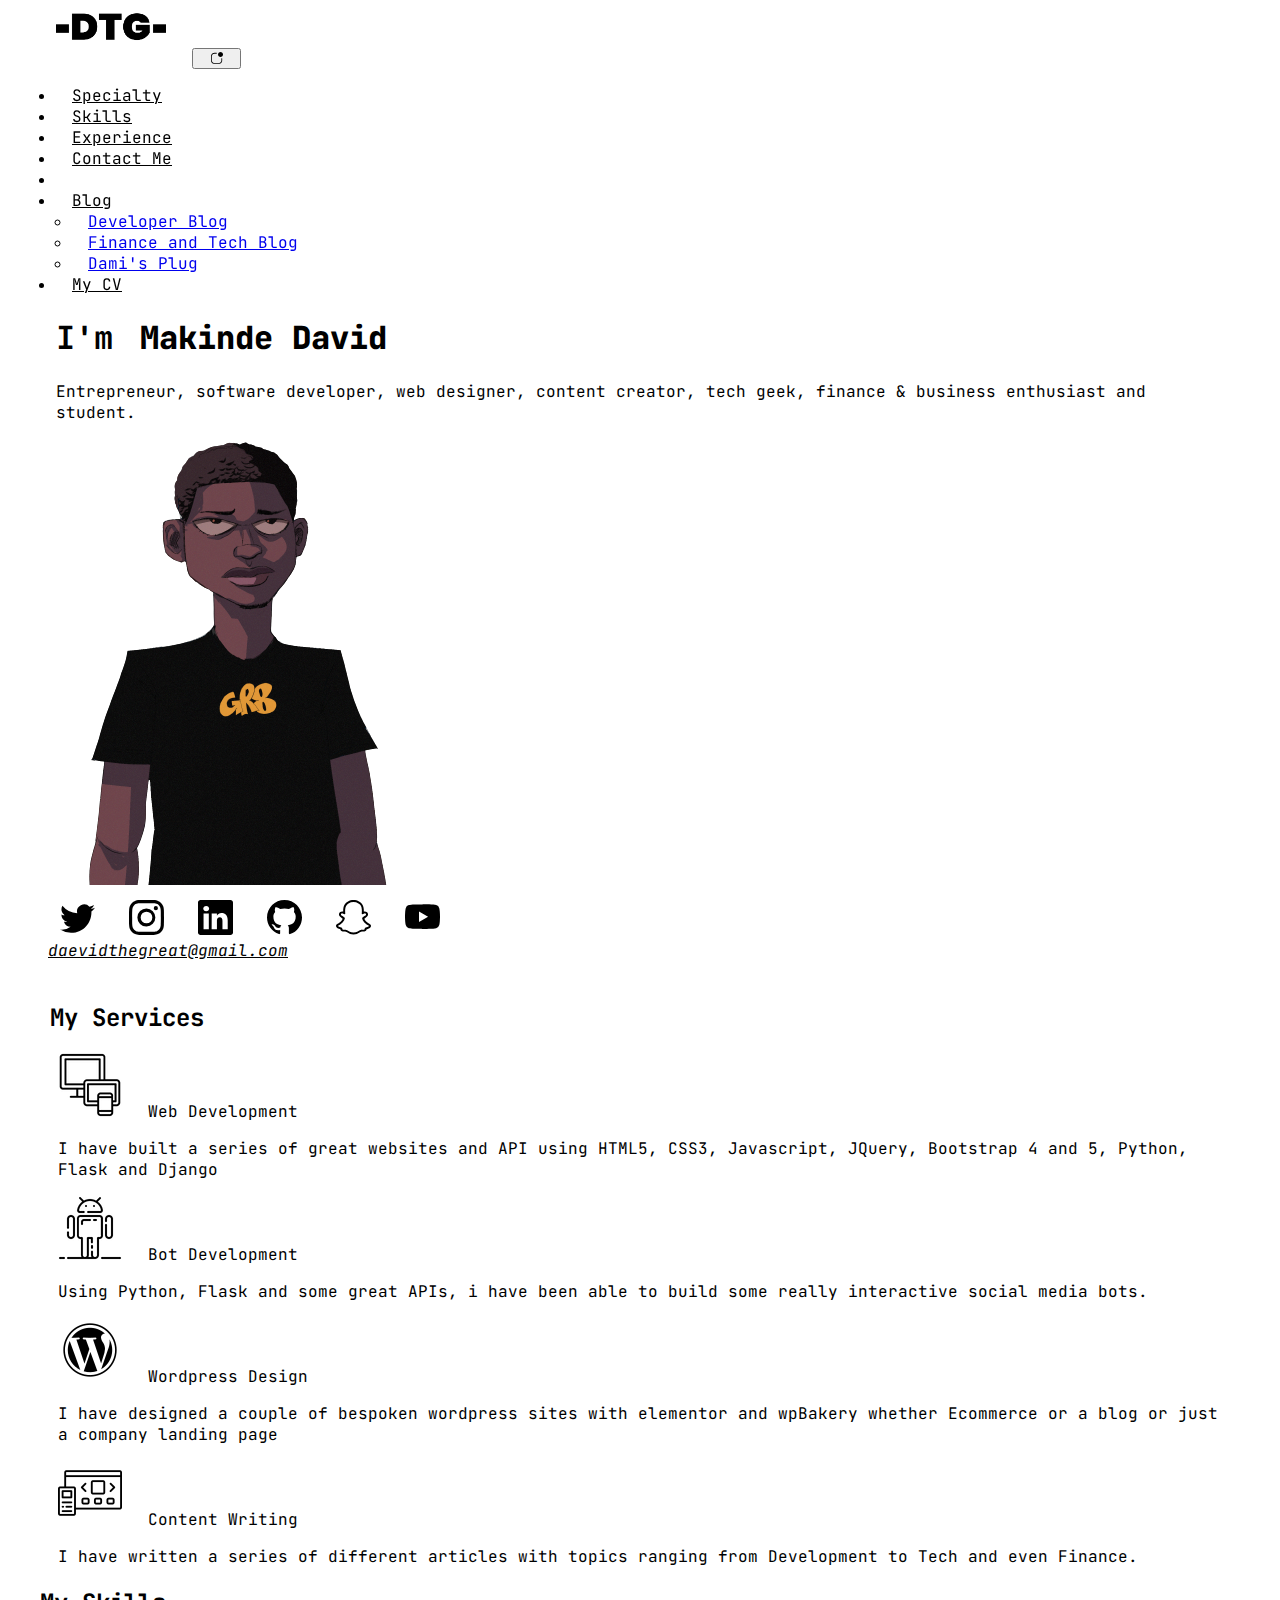
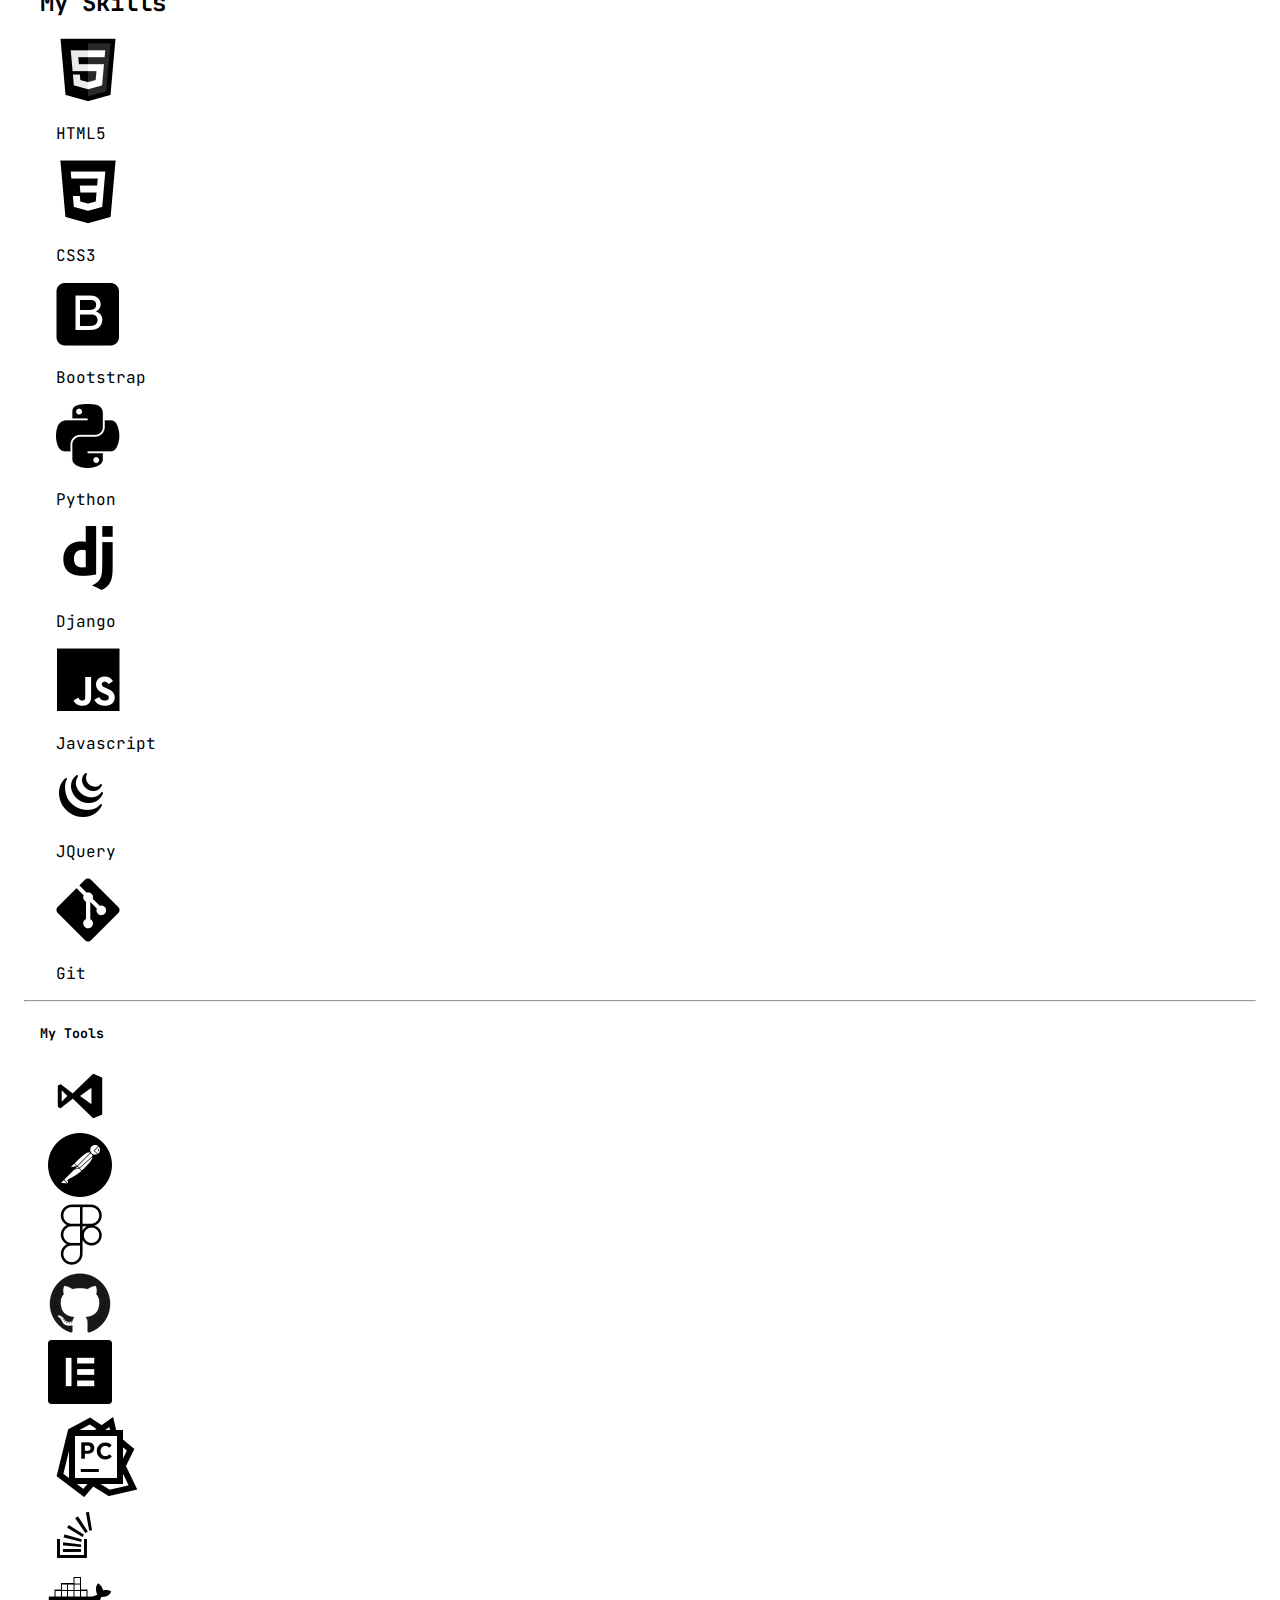
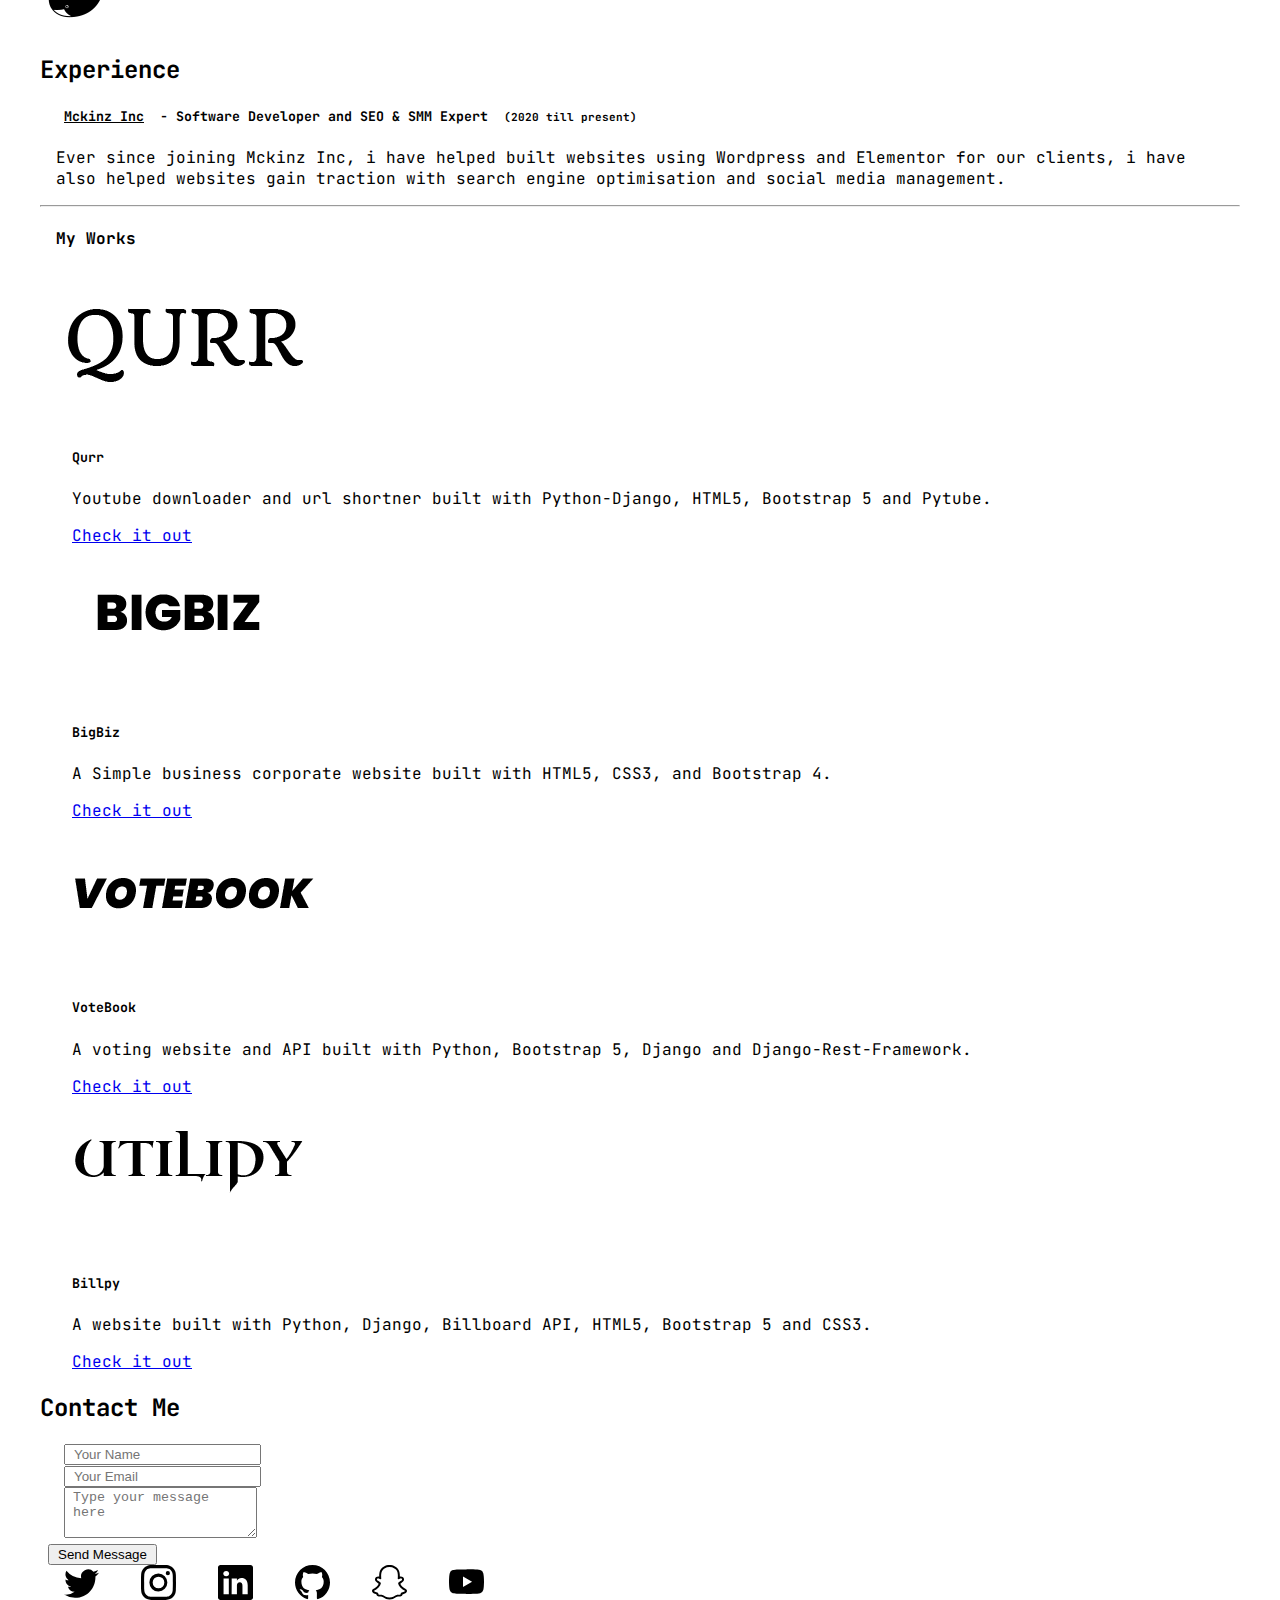
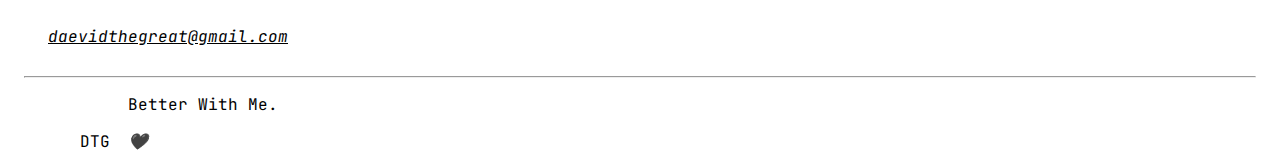
==== index.html @ e982a85d "," ====
<!DOCTYPE html>
<html>
<head>
    <title>Daevid The Great</title>
    <meta charset="UTF-8">
    <meta name="viewport" content="width=device-width, initial-scale=1.0">
    <link rel="preconnect" href="https://fonts.googleapis.com">
    <link href="https://cdn.jsdelivr.net/npm/bootstrap@5.0.2/dist/css/bootstrap.min.css" rel="stylesheet" integrity="sha384-EVSTQN3/azprG1Anm3QDgpJLIm9Nao0Yz1ztcQTwFspd3yD65VohhpuuCOmLASjC" crossorigin="anonymous">
    <link rel="stylesheet" href="https://cdn.jsdelivr.net/npm/bootstrap-icons@1.8.1/font/bootstrap-icons.css">
    <link rel="stylesheet" type="text/css" href="index.css">
    <link rel="preconnect" href="https://fonts.gstatic.com" crossorigin>
    <link
        href="https://fonts.googleapis.com/css2?family=JetBrains+Mono:ital,wght@0,100;0,200;0,300;0,400;0,500;0,600;0,700;0,800;1,100;1,200;1,300;1,400;1,500;1,600;1,700;1,800&display=swap"
        rel="stylesheet">
    <link rel="shortcut icon" href="images/8dzIUgYB_400x400.jpg">
</head>

<body>
    <nav class="navbar navbar-expand-md sticky-top" >
        <div class="container-fluid px-5 d-flex flex-wrap: nowrap;">
            <a class="navbar-brand" href="#"><img width="110" height="55" src="images/DTG.png"></a>
            <button  class="navbar-toggler" type="button" data-bs-toggle="collapse" data-bs-target="#navbarNav"
                aria-controls="navbarNav" aria-expanded="false" aria-label="Toggle navigation">
                <span class="navbar-toggler-icon bi bi-app-indicator"></span>
            </button>
            <div class="collapse navbar-collapse justify-content-end" id="navbarNav">
                <ul class="navbar-nav text-center ">
                    <li class="nav-item">
                        <a class="nav-link" style="color: black;" href="#specialty">Specialty</a>
                    </li>
                    <li class="nav-item">
                        <a class="nav-link" style="color: black;" href="#skills">Skills</a>
                    </li>
                    <li class="nav-item">
                        <a class="nav-link" style="color: black;" href="#experience">Experience</a>
                    </li>
                    <li class="nav-item">
                        <a class="nav-link" style="color: black;" href="#contact">Contact Me</a>
                    </li>
                    <!-- <li class="nav-item">
                        <a class="nav-link" style="color: black;" target="_blank" href="#">Freebies</a>
                    </li>
                    <li class="nav-item">
                        <a class="nav-link" style="color: black;" target="_blank" href="#">Shop</a>
                    </li> -->
                    <li class="nav-item">
                        <li class="nav-item dropdown">
                            <a class="nav-link dropdown-toggle" href="#" id="navbarDarkDropdownMenuLink" style="color: black;" role="button" data-bs-toggle="dropdown" aria-expanded="false">Blog
                            </a>
                            <ul class="dropdown-menu dropdown-menu-dark" aria-labelledby="navbarDarkDropdownMenuLink">
                              <li><a class="dropdown-item" href="https://daevidthegreat.hashnode.dev/" target="_blank">Developer Blog</a></li>
                              <li><a class="dropdown-item" href="https://medium.com/@daevidthegreat">Finance and Tech Blog</a></li>
                              <li><a class="dropdown-item" href="https://damisplug.com/">Dami's Plug</a></li>
                            </ul>
                    </li>
                    <li class="nav-item">
                        <a class="nav-link" style="color: black;" target="_blank" href="images/my-cv.pdf">My CV</a>
                    </li>
                </ul>
            </div>
        </div>
    </nav>
    <div class="about">
        <div class="row align-items-center my-5 col-md-12">
            <div class="col-md-8 about-text">
                <h1>I'm <b>Makinde David</b></h1>
                <p>Entrepreneur, software developer, web designer, content creator, tech geek, finance & business enthusiast and student. </p>
            </div>
            <div class="col-md-3 about-img"><img src="images/img.png"></img></div>
        </div>
        <div class="foot" style="text-decoration: none;">
            <div class="social" style="display: inline;">
                    <a class="socials" href="https://twitter.com/Daevid_Thegreat" target="_blank"><svg style="color: black;" xmlns="http://www.w3.org/2000/svg" width="35" height="35" fill="currentColor" class="bi bi-twitter" viewBox="0 0 16 16">
                        <path d="M5.026 15c6.038 0 9.341-5.003 9.341-9.334 0-.14 0-.282-.006-.422A6.685 6.685 0 0 0 16 3.542a6.658 6.658 0 0 1-1.889.518 3.301 3.301 0 0 0 1.447-1.817 6.533 6.533 0 0 1-2.087.793A3.286 3.286 0 0 0 7.875 6.03a9.325 9.325 0 0 1-6.767-3.429 3.289 3.289 0 0 0 1.018 4.382A3.323 3.323 0 0 1 .64 6.575v.045a3.288 3.288 0 0 0 2.632 3.218 3.203 3.203 0 0 1-.865.115 3.23 3.23 0 0 1-.614-.057 3.283 3.283 0 0 0 3.067 2.277A6.588 6.588 0 0 1 .78 13.58a6.32 6.32 0 0 1-.78-.045A9.344 9.344 0 0 0 5.026 15z"/>
                      </svg></a>
                    <a class="socials" href="https://www.instagram.com/daevid_thegreat/" target="_blank"><svg style="color: black;"
                                xmlns="http://www.w3.org/2000/svg" width="35" height="35" fill="currentColor"
                                class="bi bi-instagram" viewBox="0 0 16 16">
                                <path
                                    d="M8 0C5.829 0 5.556.01 4.703.048 3.85.088 3.269.222 2.76.42a3.917 3.917 0 0 0-1.417.923A3.927 3.927 0 0 0 .42 2.76C.222 3.268.087 3.85.048 4.7.01 5.555 0 5.827 0 8.001c0 2.172.01 2.444.048 3.297.04.852.174 1.433.372 1.942.205.526.478.972.923 1.417.444.445.89.719 1.416.923.51.198 1.09.333 1.942.372C5.555 15.99 5.827 16 8 16s2.444-.01 3.298-.048c.851-.04 1.434-.174 1.943-.372a3.916 3.916 0 0 0 1.416-.923c.445-.445.718-.891.923-1.417.197-.509.332-1.09.372-1.942C15.99 10.445 16 10.173 16 8s-.01-2.445-.048-3.299c-.04-.851-.175-1.433-.372-1.941a3.926 3.926 0 0 0-.923-1.417A3.911 3.911 0 0 0 13.24.42c-.51-.198-1.092-.333-1.943-.372C10.443.01 10.172 0 7.998 0h.003zm-.717 1.442h.718c2.136 0 2.389.007 3.232.046.78.035 1.204.166 1.486.275.373.145.64.319.92.599.28.28.453.546.598.92.11.281.24.705.275 1.485.039.843.047 1.096.047 3.231s-.008 2.389-.047 3.232c-.035.78-.166 1.203-.275 1.485a2.47 2.47 0 0 1-.599.919c-.28.28-.546.453-.92.598-.28.11-.704.24-1.485.276-.843.038-1.096.047-3.232.047s-2.39-.009-3.233-.047c-.78-.036-1.203-.166-1.485-.276a2.478 2.478 0 0 1-.92-.598 2.48 2.48 0 0 1-.6-.92c-.109-.281-.24-.705-.275-1.485-.038-.843-.046-1.096-.046-3.233 0-2.136.008-2.388.046-3.231.036-.78.166-1.204.276-1.486.145-.373.319-.64.599-.92.28-.28.546-.453.92-.598.282-.11.705-.24 1.485-.276.738-.034 1.024-.044 2.515-.045v.002zm4.988 1.328a.96.96 0 1 0 0 1.92.96.96 0 0 0 0-1.92zm-4.27 1.122a4.109 4.109 0 1 0 0 8.217 4.109 4.109 0 0 0 0-8.217zm0 1.441a2.667 2.667 0 1 1 0 5.334 2.667 2.667 0 0 1 0-5.334z" />
                            </svg></a>
                    <a class="socials" href="https://www.linkedin.com/in/daevidthegreat" target="_blank"><svg style="color: black;"
                                xmlns="http://www.w3.org/2000/svg" width="35" height="35" fill="currentColor"
                                class="bi bi-linkedin" viewBox="0 0 16 16">
                                <path
                                    d="M0 1.146C0 .513.526 0 1.175 0h13.65C15.474 0 16 .513 16 1.146v13.708c0 .633-.526 1.146-1.175 1.146H1.175C.526 16 0 15.487 0 14.854V1.146zm4.943 12.248V6.169H2.542v7.225h2.401zm-1.2-8.212c.837 0 1.358-.554 1.358-1.248-.015-.709-.52-1.248-1.342-1.248-.822 0-1.359.54-1.359 1.248 0 .694.521 1.248 1.327 1.248h.016zm4.908 8.212V9.359c0-.216.016-.432.08-.586.173-.431.568-.878 1.232-.878.869 0 1.216.662 1.216 1.634v3.865h2.401V9.25c0-2.22-1.184-3.252-2.764-3.252-1.274 0-1.845.7-2.165 1.193v.025h-.016a5.54 5.54 0 0 1 .016-.025V6.169h-2.4c.03.678 0 7.225 0 7.225h2.4z" />
                            </svg></a>
                    <a class="socials" href="https://github.com/daevid-thegreat" target="_blank"><svg style="color: black;"
                                xmlns="http://www.w3.org/2000/svg" width="35" height="35" fill="currentColor"
                                class="bi bi-github" viewBox="0 0 16 16">
                                <path
                                    d="M8 0C3.58 0 0 3.58 0 8c0 3.54 2.29 6.53 5.47 7.59.4.07.55-.17.55-.38 0-.19-.01-.82-.01-1.49-2.01.37-2.53-.49-2.69-.94-.09-.23-.48-.94-.82-1.13-.28-.15-.68-.52-.01-.53.63-.01 1.08.58 1.23.82.72 1.21 1.87.87 2.33.66.07-.52.28-.87.51-1.07-1.78-.2-3.64-.89-3.64-3.95 0-.87.31-1.59.82-2.15-.08-.2-.36-1.02.08-2.12 0 0 .67-.21 2.2.82.64-.18 1.32-.27 2-.27.68 0 1.36.09 2 .27 1.53-1.04 2.2-.82 2.2-.82.44 1.1.16 1.92.08 2.12.51.56.82 1.27.82 2.15 0 3.07-1.87 3.75-3.65 3.95.29.25.54.73.54 1.48 0 1.07-.01 1.93-.01 2.2 0 .21.15.46.55.38A8.012 8.012 0 0 0 16 8c0-4.42-3.58-8-8-8z" />
                            </svg></a>
                    <a class="socials" href="https://www.snapchat.com/add/daevid_thegreat" target="_blank"><svg style="color: black;" xmlns="http://www.w3.org/2000/svg" width="35" height="35" fill="currentColor" class="bi bi-snapchat" viewBox="0 0 16 16">
                        <path d="M15.943 11.526c-.111-.303-.323-.465-.564-.599a1.416 1.416 0 0 0-.123-.064l-.219-.111c-.752-.399-1.339-.902-1.746-1.498a3.387 3.387 0 0 1-.3-.531c-.034-.1-.032-.156-.008-.207a.338.338 0 0 1 .097-.1c.129-.086.262-.173.352-.231.162-.104.289-.187.371-.245.309-.216.525-.446.66-.702a1.397 1.397 0 0 0 .069-1.16c-.205-.538-.713-.872-1.329-.872a1.829 1.829 0 0 0-.487.065c.006-.368-.002-.757-.035-1.139-.116-1.344-.587-2.048-1.077-2.61a4.294 4.294 0 0 0-1.095-.881C9.764.216 8.92 0 7.999 0c-.92 0-1.76.216-2.505.641-.412.232-.782.53-1.097.883-.49.562-.96 1.267-1.077 2.61-.033.382-.04.772-.036 1.138a1.83 1.83 0 0 0-.487-.065c-.615 0-1.124.335-1.328.873a1.398 1.398 0 0 0 .067 1.161c.136.256.352.486.66.701.082.058.21.14.371.246l.339.221a.38.38 0 0 1 .109.11c.026.053.027.11-.012.217a3.363 3.363 0 0 1-.295.52c-.398.583-.968 1.077-1.696 1.472-.385.204-.786.34-.955.8-.128.348-.044.743.28 1.075.119.125.257.23.409.31a4.43 4.43 0 0 0 1 .4.66.66 0 0 1 .202.09c.118.104.102.26.259.488.079.118.18.22.296.3.33.229.701.243 1.095.258.355.014.758.03 1.217.18.19.064.389.186.618.328.55.338 1.305.802 2.566.802 1.262 0 2.02-.466 2.576-.806.227-.14.424-.26.609-.321.46-.152.863-.168 1.218-.181.393-.015.764-.03 1.095-.258a1.14 1.14 0 0 0 .336-.368c.114-.192.11-.327.217-.42a.625.625 0 0 1 .19-.087 4.446 4.446 0 0 0 1.014-.404c.16-.087.306-.2.429-.336l.004-.005c.304-.325.38-.709.256-1.047Zm-1.121.602c-.684.378-1.139.337-1.493.565-.3.193-.122.61-.34.76-.269.186-1.061-.012-2.085.326-.845.279-1.384 1.082-2.903 1.082-1.519 0-2.045-.801-2.904-1.084-1.022-.338-1.816-.14-2.084-.325-.218-.15-.041-.568-.341-.761-.354-.228-.809-.187-1.492-.563-.436-.24-.189-.39-.044-.46 2.478-1.199 2.873-3.05 2.89-3.188.022-.166.045-.297-.138-.466-.177-.164-.962-.65-1.18-.802-.36-.252-.52-.503-.402-.812.082-.214.281-.295.49-.295a.93.93 0 0 1 .197.022c.396.086.78.285 1.002.338.027.007.054.01.082.011.118 0 .16-.06.152-.195-.026-.433-.087-1.277-.019-2.066.094-1.084.444-1.622.859-2.097.2-.229 1.137-1.22 2.93-1.22 1.792 0 2.732.987 2.931 1.215.416.475.766 1.013.859 2.098.068.788.009 1.632-.019 2.065-.01.142.034.195.152.195a.35.35 0 0 0 .082-.01c.222-.054.607-.253 1.002-.338a.912.912 0 0 1 .197-.023c.21 0 .409.082.49.295.117.309-.04.56-.401.812-.218.152-1.003.638-1.18.802-.184.169-.16.3-.139.466.018.14.413 1.991 2.89 3.189.147.073.394.222-.041.464Z"/>
                      </svg></a>
                     <a class="socials" href="https://www.youtube.com/channel/UCXuQz_9AINoTHLbds-u3xSA" target="_blank"><svg style="color: black;"
                                xmlns="http://www.w3.org/2000/svg" width="35" height="35" fill="currentColor"
                                class="bi bi-youtube" viewBox="0 0 16 16">
                                <path
                                    d="M8.051 1.999h.089c.822.003 4.987.033 6.11.335a2.01 2.01 0 0 1 1.415 1.42c.101.38.172.883.22 1.402l.01.104.022.26.008.104c.065.914.073 1.77.074 1.957v.075c-.001.194-.01 1.108-.082 2.06l-.008.105-.009.104c-.05.572-.124 1.14-.235 1.558a2.007 2.007 0 0 1-1.415 1.42c-1.16.312-5.569.334-6.18.335h-.142c-.309 0-1.587-.006-2.927-.052l-.17-.006-.087-.004-.171-.007-.171-.007c-1.11-.049-2.167-.128-2.654-.26a2.007 2.007 0 0 1-1.415-1.419c-.111-.417-.185-.986-.235-1.558L.09 9.82l-.008-.104A31.4 31.4 0 0 1 0 7.68v-.123c.002-.215.01-.958.064-1.778l.007-.103.003-.052.008-.104.022-.26.01-.104c.048-.519.119-1.023.22-1.402a2.007 2.007 0 0 1 1.415-1.42c.487-.13 1.544-.21 2.654-.26l.17-.007.172-.006.086-.003.171-.007A99.788 99.788 0 0 1 7.858 2h.193zM6.4 5.209v4.818l4.157-2.408L6.4 5.209z" />
                            </svg></a>
                <div style="display: inline;"><a href="mailto:daevidthegreat@gmail.com"
                        style="color: black" ><address class="my-mail text-end" width="35" height="35">daevidthegreat@gmail.com</address></a>
                </div>
                </div>
            </div>
    </div>
    <div class="row specialty align-items-center py-5 container my-5 mx-auto">
        <h2 class="text-center mx-auto align-items-center my-5" id="specialty">My Services</h2>
        <div class="web-dev col-md-3">
            <img src="images/responsive-design.png">
            <span>Web Development</span>
            <p>I have built a series of great websites and API using HTML5, CSS3, Javascript, JQuery, Bootstrap 4 and 5, Python, Flask and Django</p>
        </div>
        <div class="bot-dev col-md-3">
            <img src="images/android.png">
            <span>Bot Development</span>
            <p>Using Python, Flask and some great APIs, i have been able to build some really interactive social media bots.</p>
        </div>
        <div class="wordpress col-md-3">
            <img src="images/wordpress.png">
            <span>Wordpress Design</span>
            <p>I have designed a couple of bespoken wordpress sites with elementor and wpBakery whether Ecommerce or a blog or just a company landing page</p>
        </div>
        <div class="UI-design col-md-3">
            <img src="images/uiii.png">
            <span>Content Writing</span>
            <p>I have written a series of different articles with topics ranging from Development to Tech and even Finance.</p>
        </div>
    </div>

    <div class="skills">
        <h2 class="text-center mx-auto align-items-center my-5" id="skills">My Skills</h2>
        <div class="row">
        <div class="web-dev col-lg-3 col-md-6 col-6 py-5 text-center" >
            <img  src="images/html5.png">
            <p>HTML5</p>
        </div>
        <div class="bot-dev col-lg-3 col-md-6 col-6 py-5 text-center">
            <img src="images/css3.png">
            <p>CSS3</p>
        </div>
        <div class="wordpress col-lg-3 col-md-6 col-6 py-5 text-center">
            <img src="images/bootstrap.png">
            <p>Bootstrap</p>
        </div>
        <div class="UI-design col-lg-3 col-md-6 col-6 py-5 text-center">
            <img src="images/python.png">
            <p>Python</p>
        </div>
    </div>
    <div class="row">
        <div class="web-dev col-lg-3 col-md-6 col-6 py-5 text-center">
            <img src="images/django (1).png">
            <p>Django</p>
        </div>
        <div class="bot-dev col-lg-3 col-md-6 col-6 py-5 text-center">
            <img src="images/javascript.png">
            <p>Javascript</p>
        </div>
        <div class="wordpress col-lg-3 col-md-6 col-6 py-5 text-center">
            <img src="images/jquery.png">
            <p>JQuery</p>
        </div>
        <div class="UI-design col-lg-3 col-md-6 col-6 py-5 text-center">
            <img src="images/git.png">
            <p>Git</p>
        </div>
    </div>
    </div>
    <hr>
    <div class="tools row align-items-center">
        <h5>My Tools</h5>
        <div class="col-md-3 col-6 py-5 text-center">
        <img src="images/vs-code.png">
        </div>
        <div class="col-md-3 col-6 py-5 text-center">
        <img src="images/postman.png">
        </div>
        <div class="col-md-3 col-6 py-5 text-center">
        <img src="images/fig-icon.png">
        </div>
        <div class="col-md-3 col-6 py-5 text-center">
        <img src="images/github.png">
        </div>

    </div>
    <div class="tools row align-items-center">
        <div class="col-md-3 col-6 py-5 text-center">
            <img src="images/elementor.png">
        </div>
        <div class="col-md-3 col-6 py-5 text-center">
        <img src="images/pycharm.png">
        </div>
        <div class="col-md-3 col-6 py-5 text-center">
        <img src="images/stack-overflow.png">
        </div>
        <div class="col-md-3 col-6 py-5 text-center">
        <img src="images/docker.png">
        </div>
    </div>
    <div class="experience">
        <h2 class="text-center mx-auto align-items-center my-5" id="experience">Experience</h2>
        <div class="container">
            <div class="col-md-11">
                <h5><a href="https://mckinzinc.com/" style="color: Black;">Mckinz Inc</a> - Software Developer and SEO & SMM Expert <small>(2020 till present)</small></h5>
                <p>Ever since joining Mckinz Inc, i have helped built websites using Wordpress and Elementor for our clients, i have also helped websites gain traction with search engine optimisation and social media management.</p>
            </div>
            <hr class="my-5">
            <!-- <div class="col-md-11">
                <h5><a href="https://cyberheave.tech/" style="color: Black;">Cyber Heave</a> - Founder and CTO <small>(2022 till present)</small></h5>
                <p>After founding Cyber Heave, A software solution company, I have led the technical team into crossing milestones and buiding great software solutions.</p>
            </div> -->
        </div>
        <div class="row latest-works mx-auto col-md-11 ">
            <div class="row justify-content-around my-5">
            <h4 class="col-12 ">My Works </h4> <!-- <a href="works.html" class="col-4 text-end">See All</a> -->
        </div>
            <div class="col-md-3">
                <div class="card">
                    <img src="images/qurr.png" class="card-img-top" alt="...">
                    <div class="card-body">
                      <h5 class="card-title">Qurr</h5>
                      <p class="card-text">Youtube downloader and url shortner built with Python-Django, HTML5, Bootstrap 5 and Pytube.</p>
                      <a href="https://qurr2.herokuapp.com/" target="_blank" class="btn btn-dark">Check it out</a>
                    </div>
                  </div>
            </div>
            <div class="col-md-3">
                <div class="card">
                    <img src="images/bigbiz.png" class="card-img-top" alt="...">
                    <div class="card-body">
                      <h5 class="card-title">BigBiz</h5>
                      <p class="card-text">A Simple business corporate website built with HTML5, CSS3, and Bootstrap 4.</p>
                      <a href="https://daevid-thegreat.github.io/BigBiz/" target="_blank" class="btn btn-dark">Check it out</a>
                    </div>
                  </div>
            </div>
            <div class="col-md-3">
                <div class="card">
                    <img src="images/votebook.png" style="max-height:190px;" class="card-img-top" alt="...">
                    <div class="card-body">
                      <h5 class="card-title">VoteBook</h5>
                      <p class="card-text">A voting website and API built with Python, Bootstrap 5, Django and Django-Rest-Framework.</p>
                      <a href="https://github.com/daevid-thegreat/Django-REST" target="_blank" class="btn btn-dark">Check it out</a>
                    </div>
                  </div>
            </div>
            <div class="col-md-3">
                <div class="card">
                    <img src="images/utilipy.png" class="card-img-top" alt="...">
                    <div class="card-body">
                      <h5 class="card-title">Billpy</h5>
                      <p class="card-text">A website built with Python, Django, Billboard API, HTML5, Bootstrap 5 and CSS3.

                      </p>
                      <a href="https://utilipy.herokuapp.com/" target="_blank" class="btn btn-dark">Check it out</a>
                    </div>
                  </div>
            </div>
        </div>
    </div>
    <div class="row contact-us" id="contact">
        <h2 class="text-center mx-auto align-items-center my-5">Contact Me</h2>
        <div class="col-md-6 px-5">
            <form action="https://formspree.io/f/xyyoopkw" method="POST">
                <div class="row g-3">
                    <div class="col">
                      <input type="text" class="form-control" name="fullname" placeholder="Your Name" aria-label="Name">
                    </div>
                    <div class="col">
                      <input type="email" class="form-control" name="email" placeholder="Your Email" aria-label="Email">
                    </div>
                  <div class="mb-3">
                    <textarea class="form-control" id="exampleFormControlTextarea1" name="message" placeholder="Type your message here" rows="3"></textarea>
                  </div>
                </div>
                <button type="submit" class="btn btn-outline-dark col-12">Send Message</button>
            </form>
        </div>
        <div class="col-md-6 justify-content-center">
            <div class="social text-center">
                <a class="socials" href="https://twitter.com/Daevid_Thegreat" target="_blank"><svg style="color: black;" xmlns="http://www.w3.org/2000/svg" width="35" height="35" fill="currentColor" class="bi bi-twitter" viewBox="0 0 16 16">
                    <path d="M5.026 15c6.038 0 9.341-5.003 9.341-9.334 0-.14 0-.282-.006-.422A6.685 6.685 0 0 0 16 3.542a6.658 6.658 0 0 1-1.889.518 3.301 3.301 0 0 0 1.447-1.817 6.533 6.533 0 0 1-2.087.793A3.286 3.286 0 0 0 7.875 6.03a9.325 9.325 0 0 1-6.767-3.429 3.289 3.289 0 0 0 1.018 4.382A3.323 3.323 0 0 1 .64 6.575v.045a3.288 3.288 0 0 0 2.632 3.218 3.203 3.203 0 0 1-.865.115 3.23 3.23 0 0 1-.614-.057 3.283 3.283 0 0 0 3.067 2.277A6.588 6.588 0 0 1 .78 13.58a6.32 6.32 0 0 1-.78-.045A9.344 9.344 0 0 0 5.026 15z"/>
                  </svg></a>
                <a class="socials" href="https://www.instagram.com/daevid_thegreat/" target="_blank"><svg style="color: black;"
                            xmlns="http://www.w3.org/2000/svg" width="35" height="35" fill="currentColor"
                            class="bi bi-instagram" viewBox="0 0 16 16">
                            <path
                                d="M8 0C5.829 0 5.556.01 4.703.048 3.85.088 3.269.222 2.76.42a3.917 3.917 0 0 0-1.417.923A3.927 3.927 0 0 0 .42 2.76C.222 3.268.087 3.85.048 4.7.01 5.555 0 5.827 0 8.001c0 2.172.01 2.444.048 3.297.04.852.174 1.433.372 1.942.205.526.478.972.923 1.417.444.445.89.719 1.416.923.51.198 1.09.333 1.942.372C5.555 15.99 5.827 16 8 16s2.444-.01 3.298-.048c.851-.04 1.434-.174 1.943-.372a3.916 3.916 0 0 0 1.416-.923c.445-.445.718-.891.923-1.417.197-.509.332-1.09.372-1.942C15.99 10.445 16 10.173 16 8s-.01-2.445-.048-3.299c-.04-.851-.175-1.433-.372-1.941a3.926 3.926 0 0 0-.923-1.417A3.911 3.911 0 0 0 13.24.42c-.51-.198-1.092-.333-1.943-.372C10.443.01 10.172 0 7.998 0h.003zm-.717 1.442h.718c2.136 0 2.389.007 3.232.046.78.035 1.204.166 1.486.275.373.145.64.319.92.599.28.28.453.546.598.92.11.281.24.705.275 1.485.039.843.047 1.096.047 3.231s-.008 2.389-.047 3.232c-.035.78-.166 1.203-.275 1.485a2.47 2.47 0 0 1-.599.919c-.28.28-.546.453-.92.598-.28.11-.704.24-1.485.276-.843.038-1.096.047-3.232.047s-2.39-.009-3.233-.047c-.78-.036-1.203-.166-1.485-.276a2.478 2.478 0 0 1-.92-.598 2.48 2.48 0 0 1-.6-.92c-.109-.281-.24-.705-.275-1.485-.038-.843-.046-1.096-.046-3.233 0-2.136.008-2.388.046-3.231.036-.78.166-1.204.276-1.486.145-.373.319-.64.599-.92.28-.28.546-.453.92-.598.282-.11.705-.24 1.485-.276.738-.034 1.024-.044 2.515-.045v.002zm4.988 1.328a.96.96 0 1 0 0 1.92.96.96 0 0 0 0-1.92zm-4.27 1.122a4.109 4.109 0 1 0 0 8.217 4.109 4.109 0 0 0 0-8.217zm0 1.441a2.667 2.667 0 1 1 0 5.334 2.667 2.667 0 0 1 0-5.334z" />
                        </svg></a>
                <a class="socials" href="https://www.linkedin.com/in/daevidthegreat" target="_blank"><svg style="color: black;"
                            xmlns="http://www.w3.org/2000/svg" width="35" height="35" fill="currentColor"
                            class="bi bi-linkedin" viewBox="0 0 16 16">
                            <path
                                d="M0 1.146C0 .513.526 0 1.175 0h13.65C15.474 0 16 .513 16 1.146v13.708c0 .633-.526 1.146-1.175 1.146H1.175C.526 16 0 15.487 0 14.854V1.146zm4.943 12.248V6.169H2.542v7.225h2.401zm-1.2-8.212c.837 0 1.358-.554 1.358-1.248-.015-.709-.52-1.248-1.342-1.248-.822 0-1.359.54-1.359 1.248 0 .694.521 1.248 1.327 1.248h.016zm4.908 8.212V9.359c0-.216.016-.432.08-.586.173-.431.568-.878 1.232-.878.869 0 1.216.662 1.216 1.634v3.865h2.401V9.25c0-2.22-1.184-3.252-2.764-3.252-1.274 0-1.845.7-2.165 1.193v.025h-.016a5.54 5.54 0 0 1 .016-.025V6.169h-2.4c.03.678 0 7.225 0 7.225h2.4z" />
                        </svg></a>
                <a class="socials" href="https://github.com/daevid-thegreat" target="_blank"><svg style="color: black;"
                            xmlns="http://www.w3.org/2000/svg" width="35" height="35" fill="currentColor"
                            class="bi bi-github" viewBox="0 0 16 16">
                            <path
                                d="M8 0C3.58 0 0 3.58 0 8c0 3.54 2.29 6.53 5.47 7.59.4.07.55-.17.55-.38 0-.19-.01-.82-.01-1.49-2.01.37-2.53-.49-2.69-.94-.09-.23-.48-.94-.82-1.13-.28-.15-.68-.52-.01-.53.63-.01 1.08.58 1.23.82.72 1.21 1.87.87 2.33.66.07-.52.28-.87.51-1.07-1.78-.2-3.64-.89-3.64-3.95 0-.87.31-1.59.82-2.15-.08-.2-.36-1.02.08-2.12 0 0 .67-.21 2.2.82.64-.18 1.32-.27 2-.27.68 0 1.36.09 2 .27 1.53-1.04 2.2-.82 2.2-.82.44 1.1.16 1.92.08 2.12.51.56.82 1.27.82 2.15 0 3.07-1.87 3.75-3.65 3.95.29.25.54.73.54 1.48 0 1.07-.01 1.93-.01 2.2 0 .21.15.46.55.38A8.012 8.012 0 0 0 16 8c0-4.42-3.58-8-8-8z" />
                        </svg></a>
                <a class="socials" href="https://www.snapchat.com/add/daevid_thegreat" target="_blank"><svg style="color: black;" xmlns="http://www.w3.org/2000/svg" width="35" height="35" fill="currentColor" class="bi bi-snapchat" viewBox="0 0 16 16">
                    <path d="M15.943 11.526c-.111-.303-.323-.465-.564-.599a1.416 1.416 0 0 0-.123-.064l-.219-.111c-.752-.399-1.339-.902-1.746-1.498a3.387 3.387 0 0 1-.3-.531c-.034-.1-.032-.156-.008-.207a.338.338 0 0 1 .097-.1c.129-.086.262-.173.352-.231.162-.104.289-.187.371-.245.309-.216.525-.446.66-.702a1.397 1.397 0 0 0 .069-1.16c-.205-.538-.713-.872-1.329-.872a1.829 1.829 0 0 0-.487.065c.006-.368-.002-.757-.035-1.139-.116-1.344-.587-2.048-1.077-2.61a4.294 4.294 0 0 0-1.095-.881C9.764.216 8.92 0 7.999 0c-.92 0-1.76.216-2.505.641-.412.232-.782.53-1.097.883-.49.562-.96 1.267-1.077 2.61-.033.382-.04.772-.036 1.138a1.83 1.83 0 0 0-.487-.065c-.615 0-1.124.335-1.328.873a1.398 1.398 0 0 0 .067 1.161c.136.256.352.486.66.701.082.058.21.14.371.246l.339.221a.38.38 0 0 1 .109.11c.026.053.027.11-.012.217a3.363 3.363 0 0 1-.295.52c-.398.583-.968 1.077-1.696 1.472-.385.204-.786.34-.955.8-.128.348-.044.743.28 1.075.119.125.257.23.409.31a4.43 4.43 0 0 0 1 .4.66.66 0 0 1 .202.09c.118.104.102.26.259.488.079.118.18.22.296.3.33.229.701.243 1.095.258.355.014.758.03 1.217.18.19.064.389.186.618.328.55.338 1.305.802 2.566.802 1.262 0 2.02-.466 2.576-.806.227-.14.424-.26.609-.321.46-.152.863-.168 1.218-.181.393-.015.764-.03 1.095-.258a1.14 1.14 0 0 0 .336-.368c.114-.192.11-.327.217-.42a.625.625 0 0 1 .19-.087 4.446 4.446 0 0 0 1.014-.404c.16-.087.306-.2.429-.336l.004-.005c.304-.325.38-.709.256-1.047Zm-1.121.602c-.684.378-1.139.337-1.493.565-.3.193-.122.61-.34.76-.269.186-1.061-.012-2.085.326-.845.279-1.384 1.082-2.903 1.082-1.519 0-2.045-.801-2.904-1.084-1.022-.338-1.816-.14-2.084-.325-.218-.15-.041-.568-.341-.761-.354-.228-.809-.187-1.492-.563-.436-.24-.189-.39-.044-.46 2.478-1.199 2.873-3.05 2.89-3.188.022-.166.045-.297-.138-.466-.177-.164-.962-.65-1.18-.802-.36-.252-.52-.503-.402-.812.082-.214.281-.295.49-.295a.93.93 0 0 1 .197.022c.396.086.78.285 1.002.338.027.007.054.01.082.011.118 0 .16-.06.152-.195-.026-.433-.087-1.277-.019-2.066.094-1.084.444-1.622.859-2.097.2-.229 1.137-1.22 2.93-1.22 1.792 0 2.732.987 2.931 1.215.416.475.766 1.013.859 2.098.068.788.009 1.632-.019 2.065-.01.142.034.195.152.195a.35.35 0 0 0 .082-.01c.222-.054.607-.253 1.002-.338a.912.912 0 0 1 .197-.023c.21 0 .409.082.49.295.117.309-.04.56-.401.812-.218.152-1.003.638-1.18.802-.184.169-.16.3-.139.466.018.14.413 1.991 2.89 3.189.147.073.394.222-.041.464Z"/>
                  </svg></a>
                 <a class="socials" href="https://www.youtube.com/channel/UCXuQz_9AINoTHLbds-u3xSA" target="_blank"><svg style="color: black;"
                            xmlns="http://www.w3.org/2000/svg" width="35" height="35" fill="currentColor"
                            class="bi bi-youtube" viewBox="0 0 16 16">
                            <path
                                d="M8.051 1.999h.089c.822.003 4.987.033 6.11.335a2.01 2.01 0 0 1 1.415 1.42c.101.38.172.883.22 1.402l.01.104.022.26.008.104c.065.914.073 1.77.074 1.957v.075c-.001.194-.01 1.108-.082 2.06l-.008.105-.009.104c-.05.572-.124 1.14-.235 1.558a2.007 2.007 0 0 1-1.415 1.42c-1.16.312-5.569.334-6.18.335h-.142c-.309 0-1.587-.006-2.927-.052l-.17-.006-.087-.004-.171-.007-.171-.007c-1.11-.049-2.167-.128-2.654-.26a2.007 2.007 0 0 1-1.415-1.419c-.111-.417-.185-.986-.235-1.558L.09 9.82l-.008-.104A31.4 31.4 0 0 1 0 7.68v-.123c.002-.215.01-.958.064-1.778l.007-.103.003-.052.008-.104.022-.26.01-.104c.048-.519.119-1.023.22-1.402a2.007 2.007 0 0 1 1.415-1.42c.487-.13 1.544-.21 2.654-.26l.17-.007.172-.006.086-.003.171-.007A99.788 99.788 0 0 1 7.858 2h.193zM6.4 5.209v4.818l4.157-2.408L6.4 5.209z" />
                        </svg></a>
            </div>
            <div style="display: inline;"><a href="mailto:daevidthegreat@gmail.com"
                style="color: black" ><address class="my-mail text-center py-5" width="35" height="35">daevidthegreat@gmail.com</address></a>
        </div>
        </div>
    </div>
    <hr>
    <figure class="text-end">
        <blockquote class="blockquote">
          <p>Better With Me.</p>
        </blockquote>
        <figcaption class="blockquote-footer">
          DTG <cite title="Source Title">🖤</cite>
        </figcaption>
      </figure>
</body>
<script src="https://cdn.jsdelivr.net/npm/bootstrap@5.0.2/dist/js/bootstrap.bundle.min.js" integrity="sha384-MrcW6ZMFYlzcLA8Nl+NtUVF0sA7MsXsP1UyJoMp4YLEuNSfAP+JcXn/tWtIaxVXM" crossorigin="anonymous"></script>
</html>
---- index.css ----
::selection {
    background: black;
    color: white;
  }
  * {
      padding-left : 8px;
      padding-right: 8px;
  }
body {
    background-color: white;
    font-family: 'JetBrains Mono', monospace;
}
/* blur navbar background */
.navbar {
    -webkit-backdrop-filter: blur(6px);
  backdrop-filter: blur(6px);
}
.foot {
    padding-top: 10px;
}
.specialty {
    padding-left: 18px;
    padding-right: 18px;
}
.foot .social .socials {
    padding-left: 4px;
    padding-right: 4px;
    display: inline;
} 
@media (min-width: 576px) {
    .my-mail{
        align-items: center;
    }
}
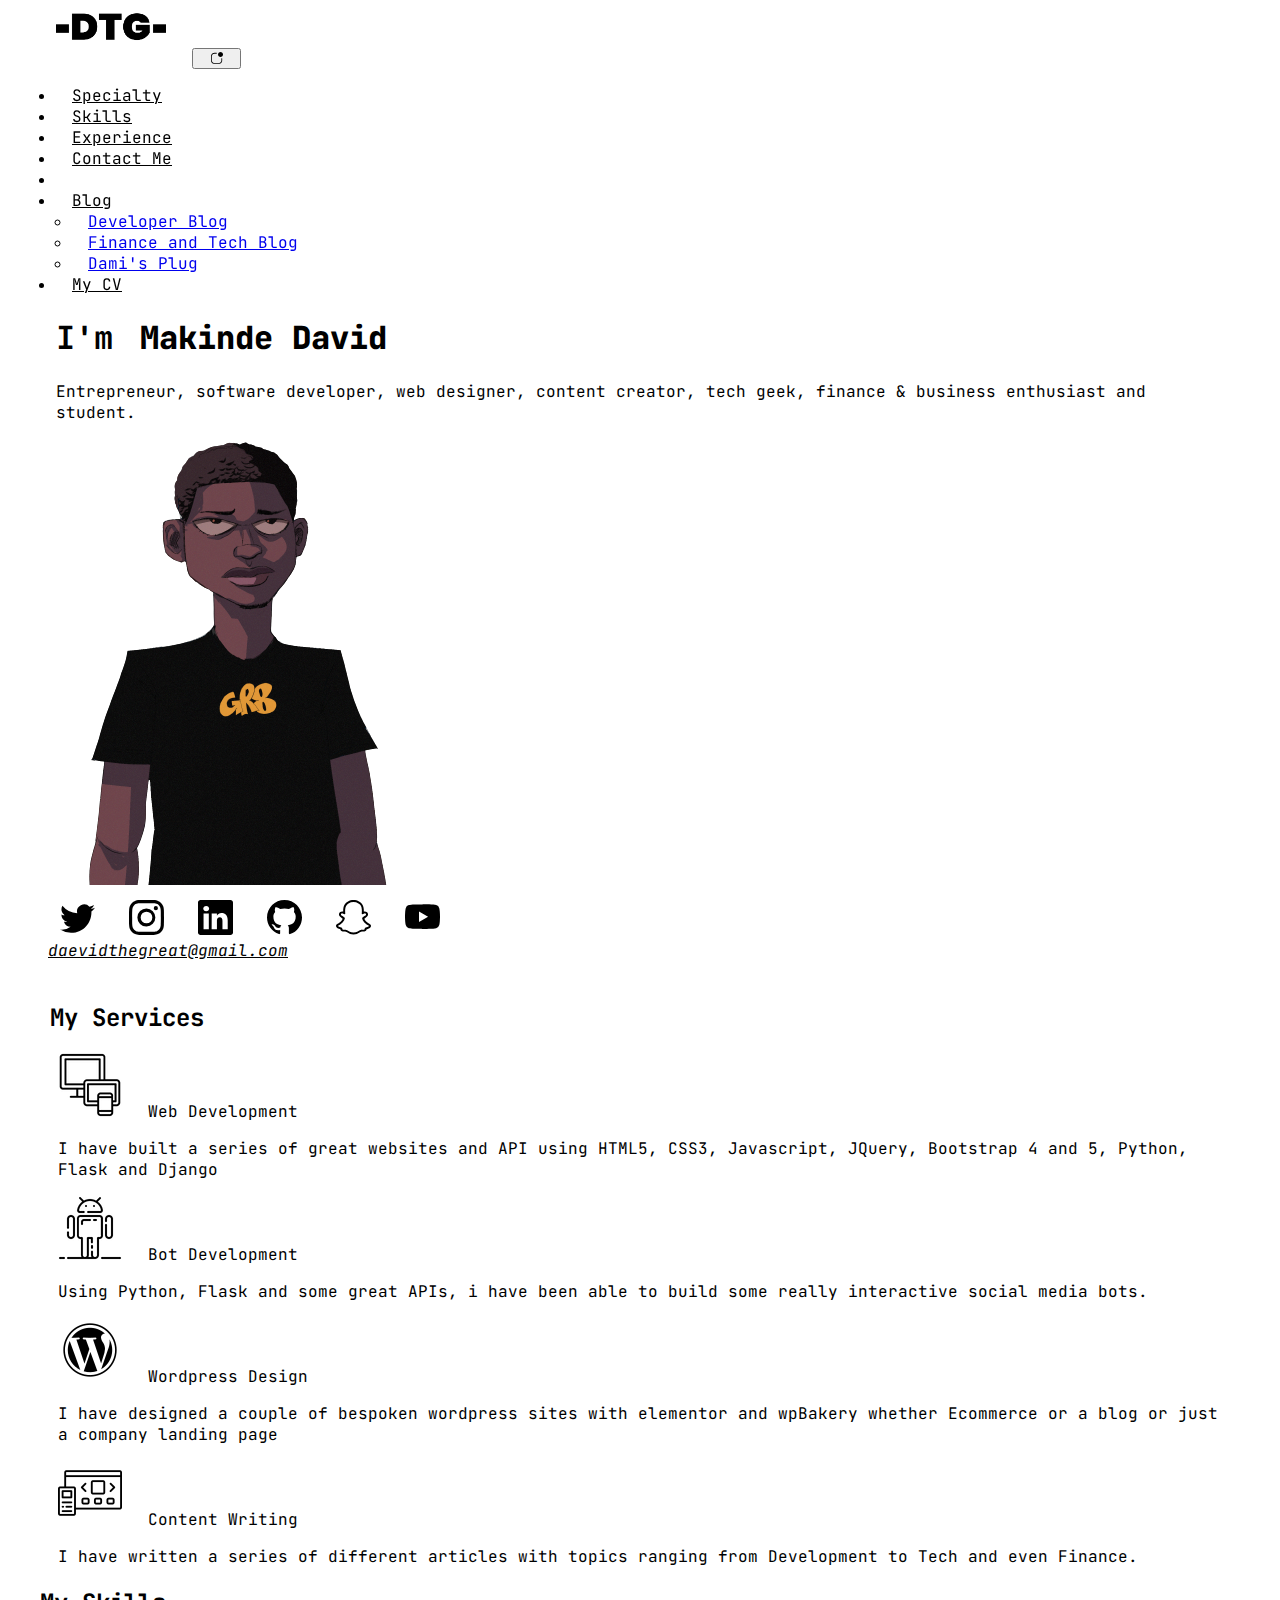
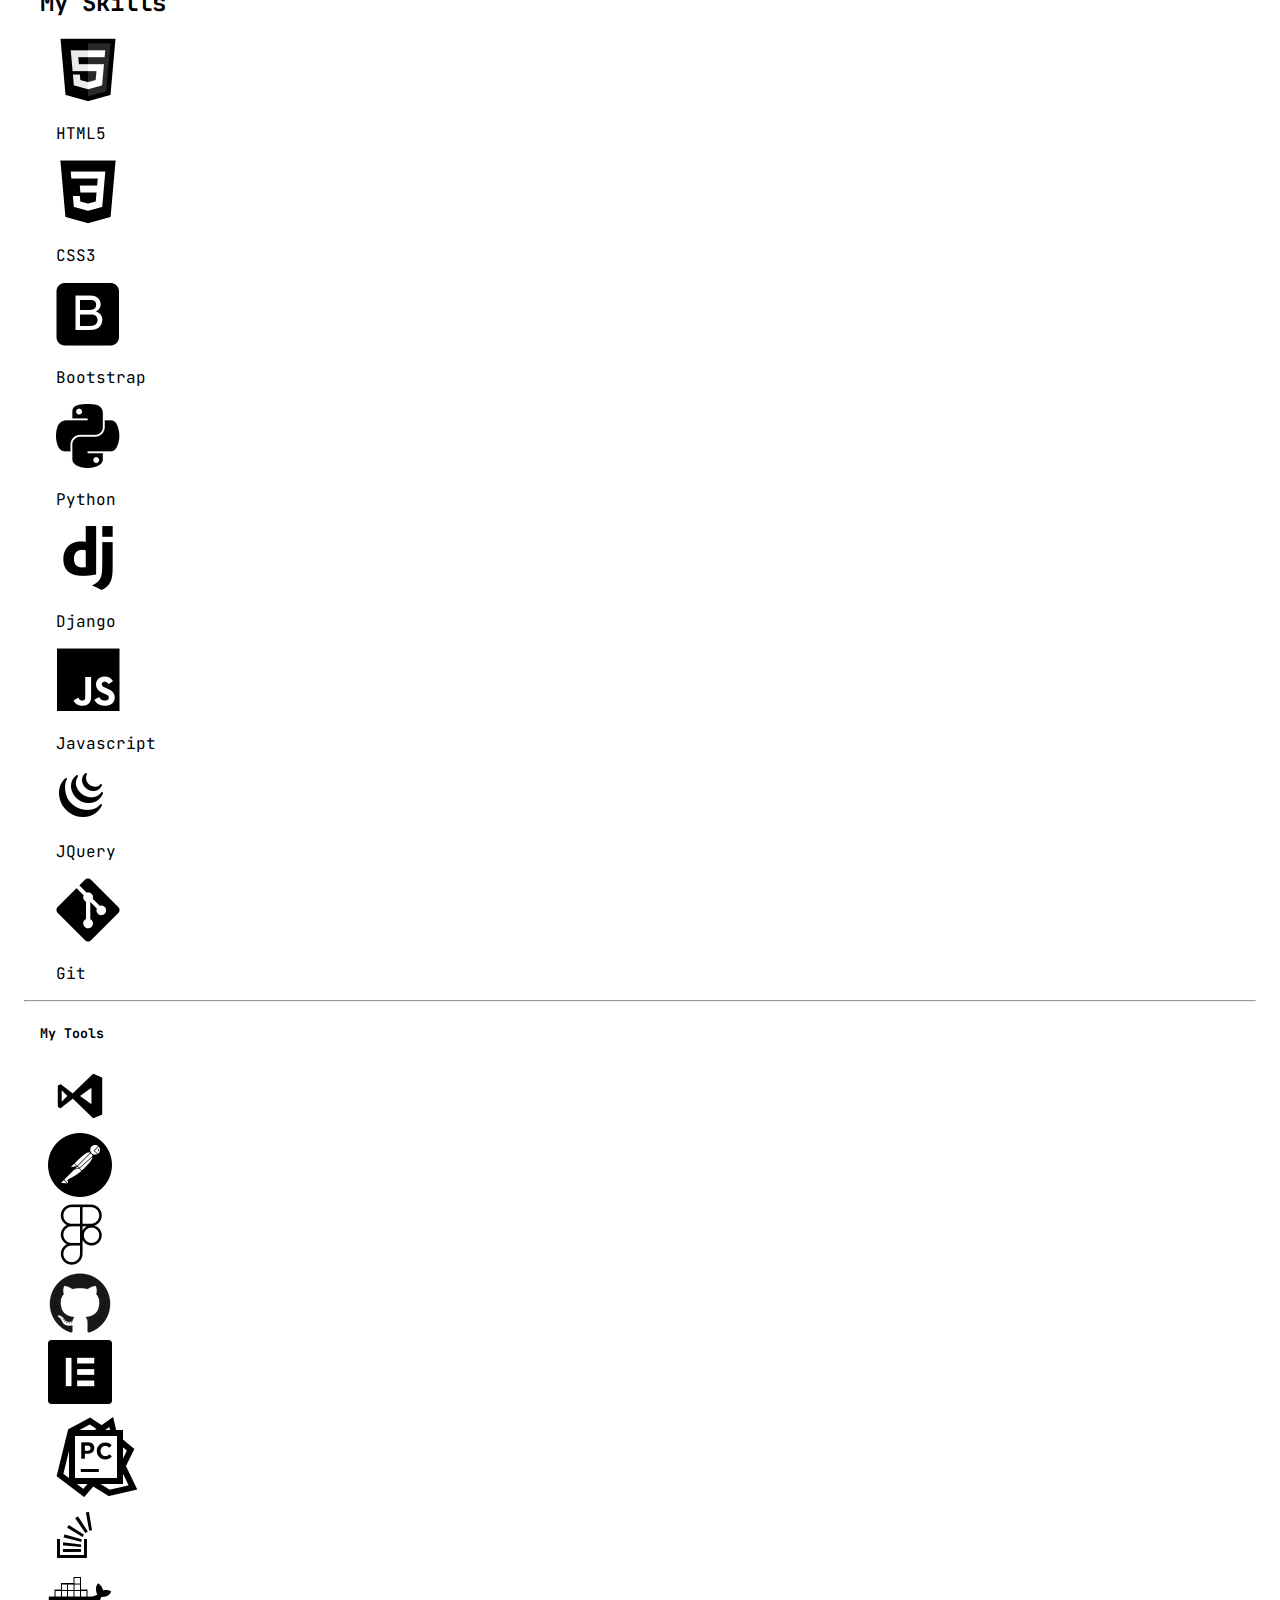
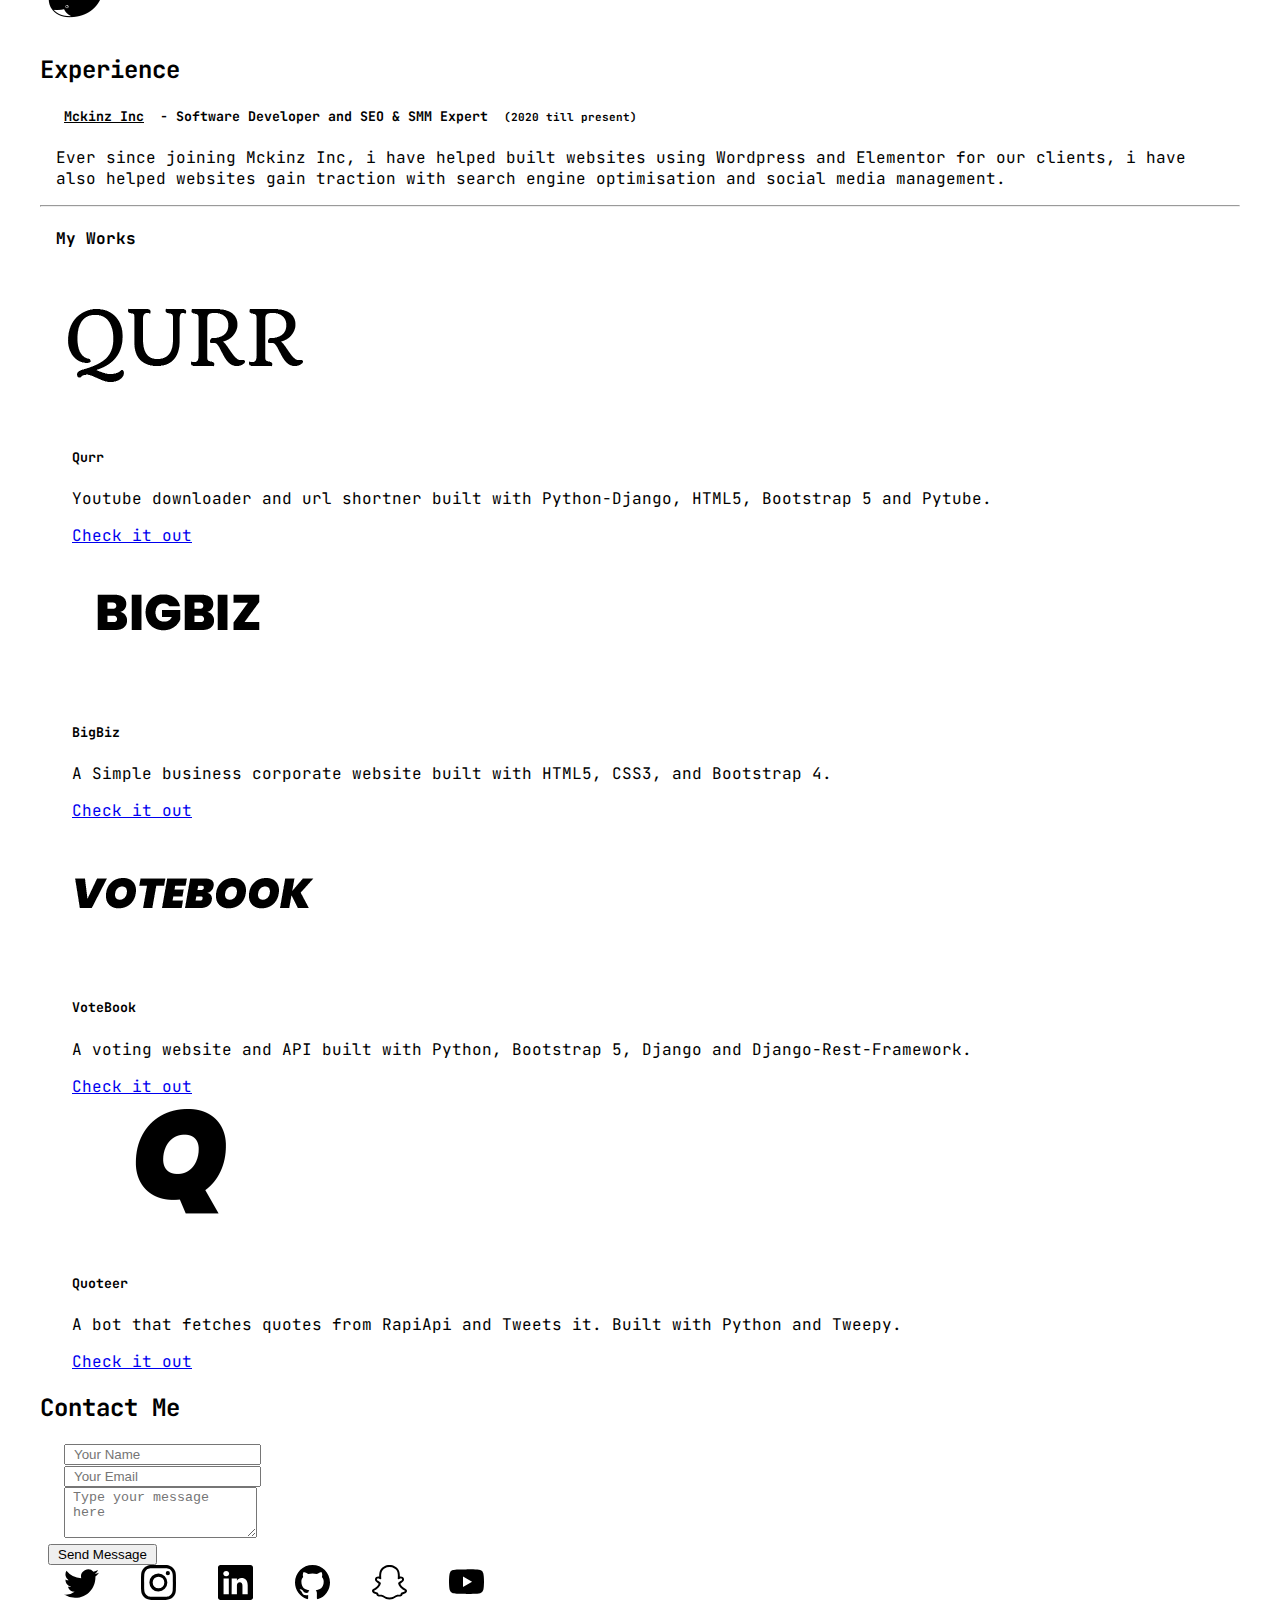
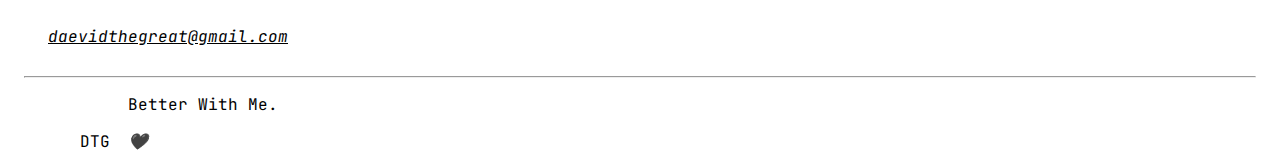
==== commit fb3f5be0: "." ====
--- a/index.html
+++ b/index.html
@@ -13,6 +13,21 @@
         href="https://fonts.googleapis.com/css2?family=JetBrains+Mono:ital,wght@0,100;0,200;0,300;0,400;0,500;0,600;0,700;0,800;1,100;1,200;1,300;1,400;1,500;1,600;1,700;1,800&display=swap"
         rel="stylesheet">
     <link rel="shortcut icon" href="images/8dzIUgYB_400x400.jpg">
+
+    <meta name="description" content="I'm Makinde David
+    Entrepreneur, software developer, web designer, content creator, tech geek, finance & business enthusiast and student.">
+    <meta name="robots" content="index, follow">
+    <meta http-equiv="content-language" content="en">
+    <!-- meta data for social media -->
+    <meta property="og:title" content="Daevid The Great">
+    <meta property="og:description" content="I'm Makinde David
+    Entrepreneur, software developer, web designer, content creator, tech geek, finance & business enthusiast and student.">
+    <meta property="og:image" content="images/8dzIUgYB_400x400.jpg">
+    <meta property="og:url" content="https://daevidthegreat.works">
+    <meta property="og:type" content="website">
+    <meta property="og:site_name" content="Daevid The Great">
+    <meta property="og:locale" content="en_US">
+
 </head>
 
 <body>
@@ -243,19 +258,18 @@
                     <div class="card-body">
                       <h5 class="card-title">VoteBook</h5>
                       <p class="card-text">A voting website and API built with Python, Bootstrap 5, Django and Django-Rest-Framework.</p>
-                      <a href="https://github.com/daevid-thegreat/Django-REST" target="_blank" class="btn btn-dark">Check it out</a>
+                      <a href="https://github.com/daevid-thegreat/Votebook" target="_blank" class="btn btn-dark">Check it out</a>
                     </div>
                   </div>
             </div>
             <div class="col-md-3">
                 <div class="card">
-                    <img src="images/utilipy.png" class="card-img-top" alt="...">
+                    <img src="images/quoteer.png" class="card-img-top" alt="...">
                     <div class="card-body">
-                      <h5 class="card-title">Billpy</h5>
-                      <p class="card-text">A website built with Python, Django, Billboard API, HTML5, Bootstrap 5 and CSS3.
-
+                      <h5 class="card-title">Quoteer</h5>
+                      <p class="card-text">A bot that fetches quotes from RapiApi and Tweets it. Built with Python and Tweepy.
                       </p>
-                      <a href="https://utilipy.herokuapp.com/" target="_blank" class="btn btn-dark">Check it out</a>
+                      <a href="https://github.com/daevid-thegreat/quoteer" target="_blank" class="btn btn-dark">Check it out</a>
                     </div>
                   </div>
             </div>
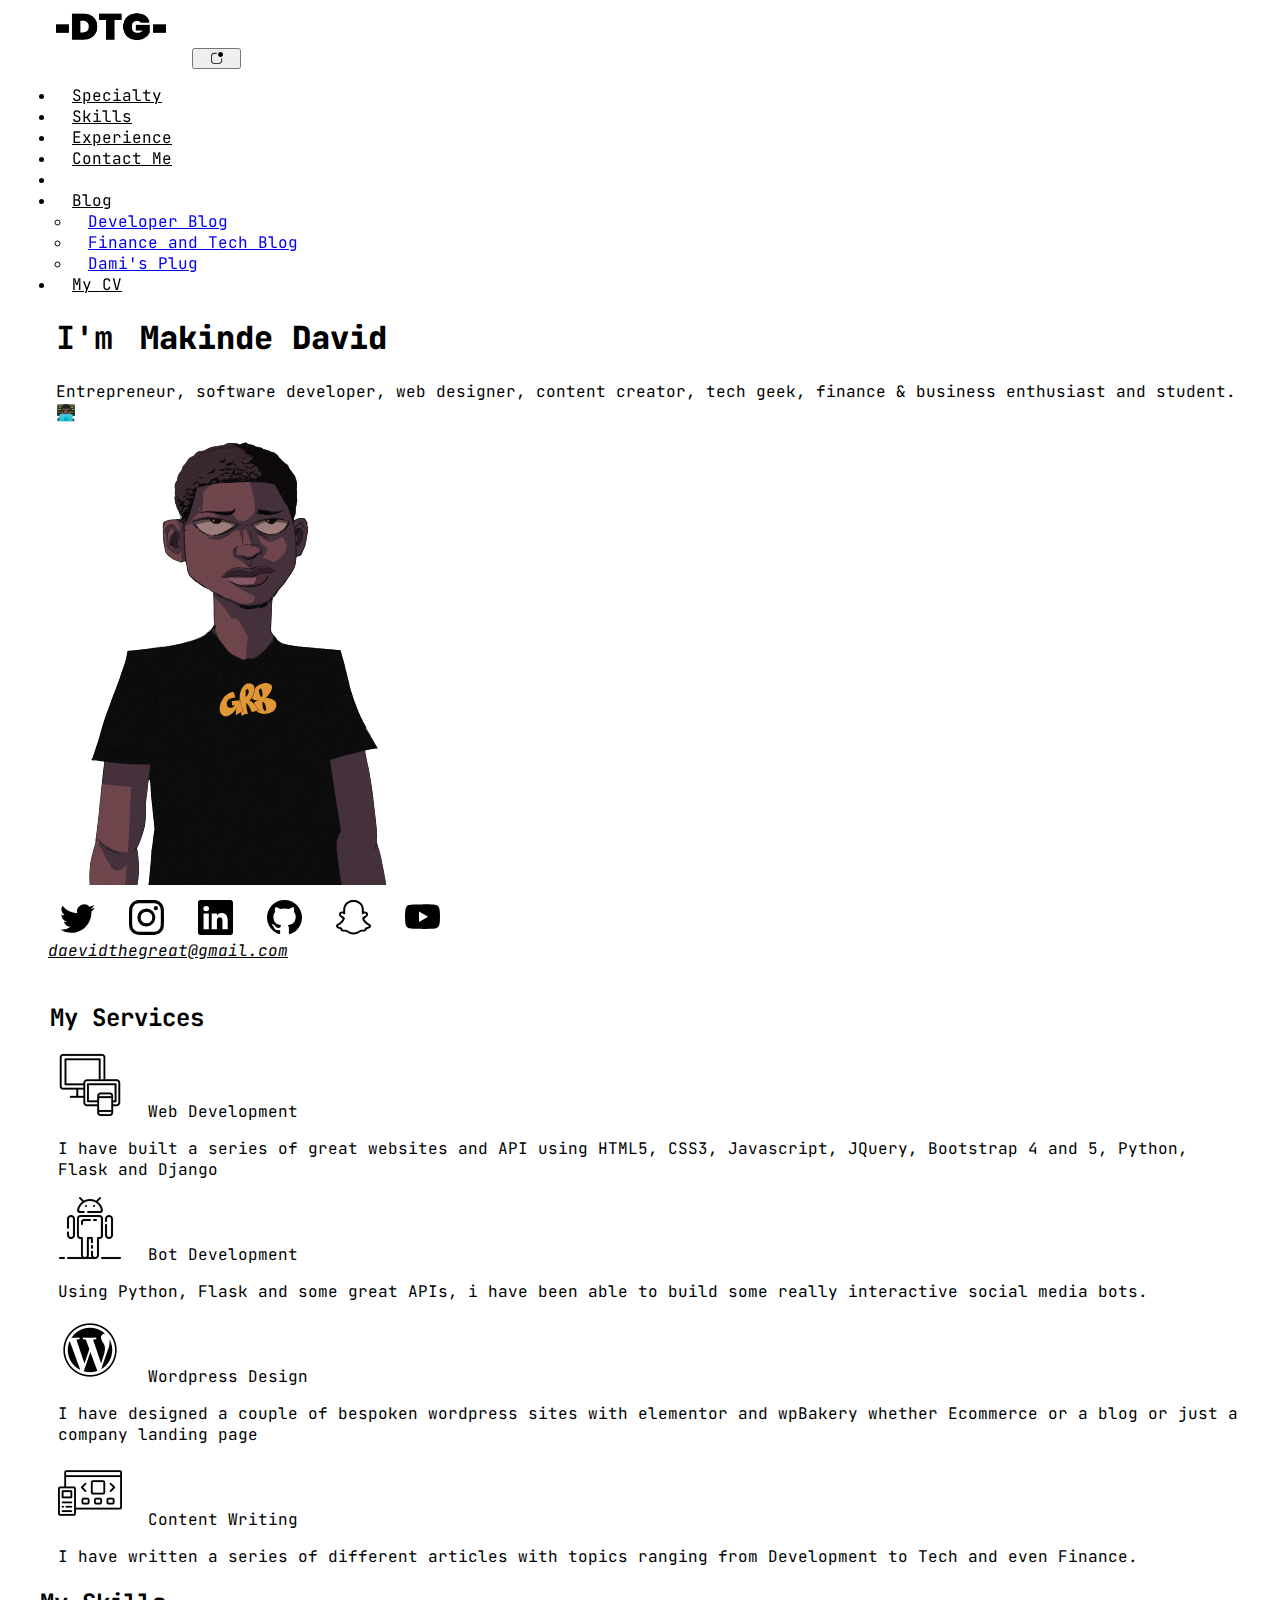
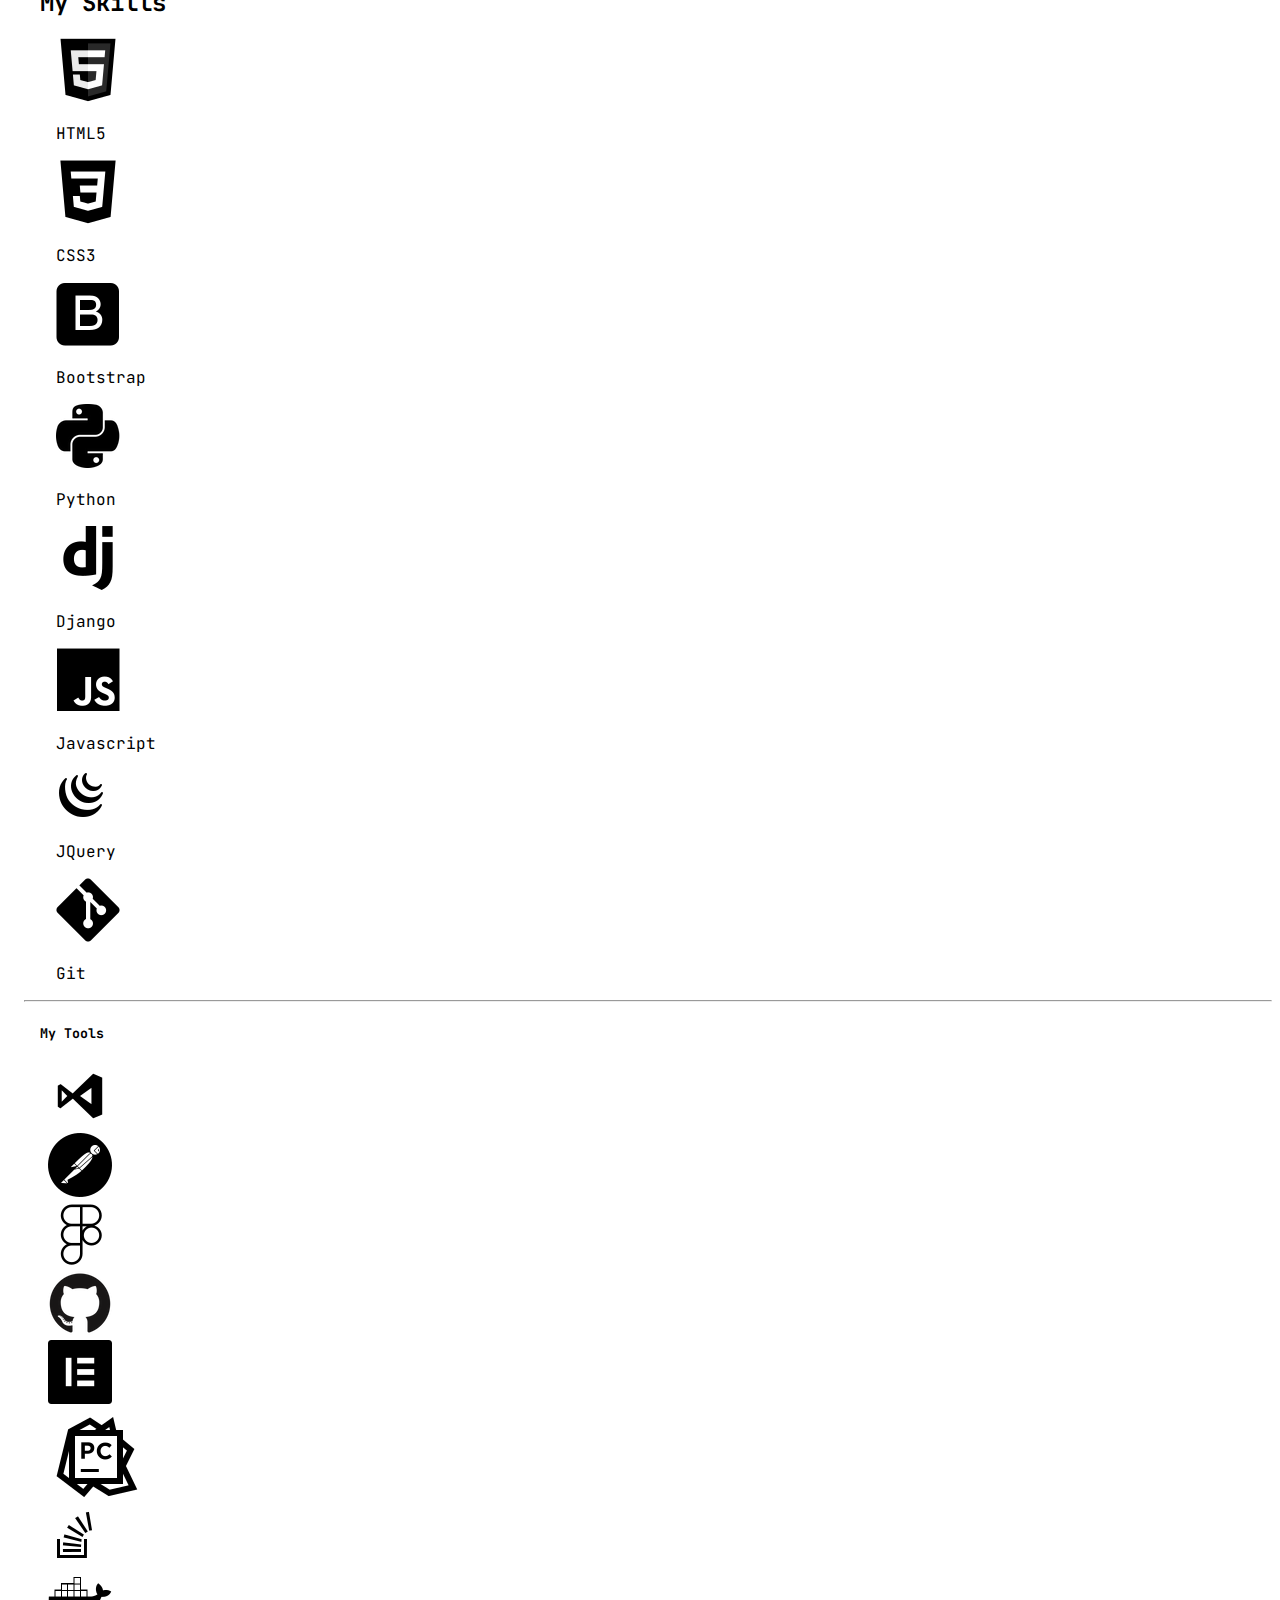
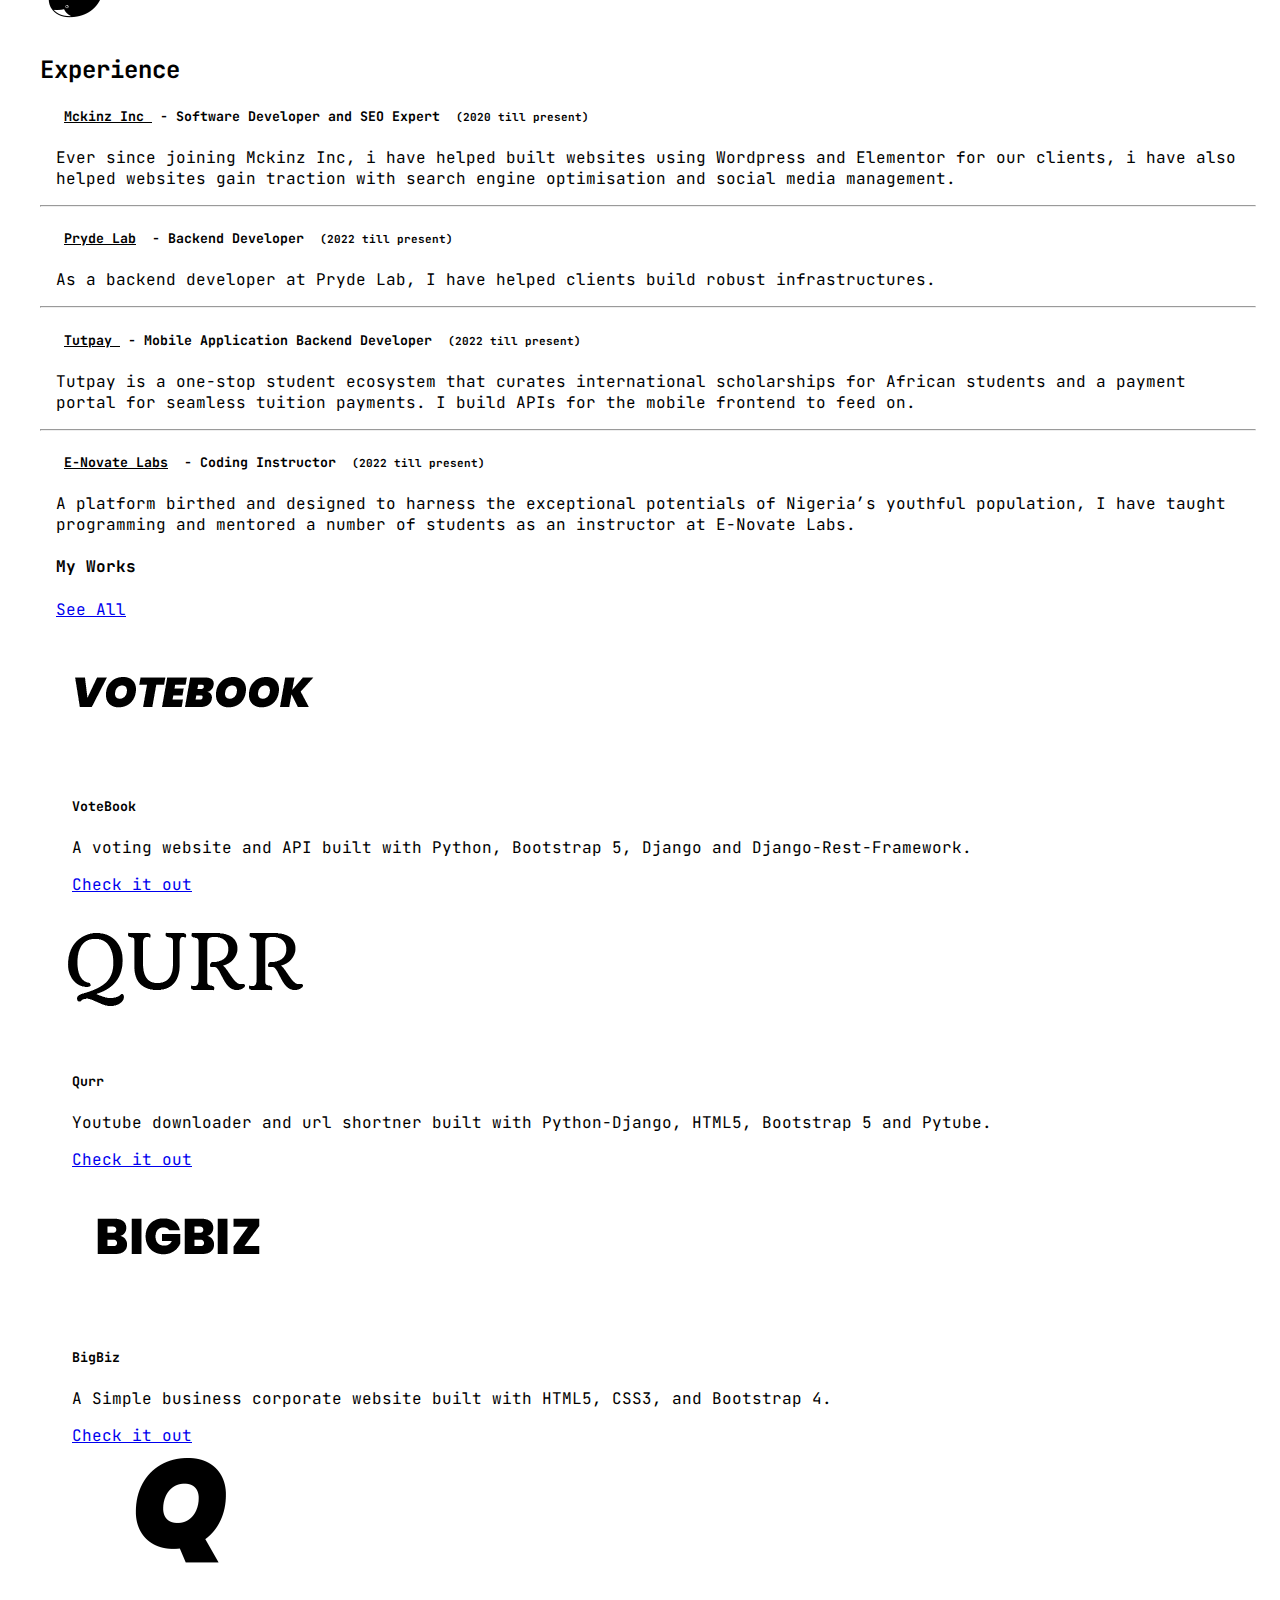
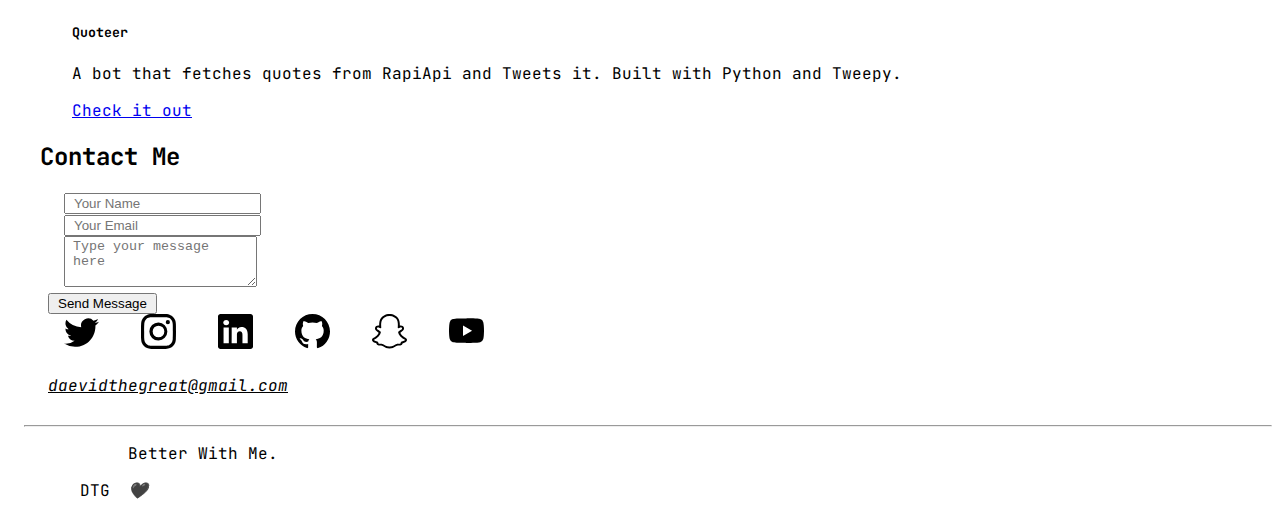
==== commit ed694fd1: "added more experience" ====
--- a/index.html
+++ b/index.html
@@ -14,19 +14,37 @@
         rel="stylesheet">
     <link rel="shortcut icon" href="images/8dzIUgYB_400x400.jpg">
 
-    <meta name="description" content="I'm Makinde David
-    Entrepreneur, software developer, web designer, content creator, tech geek, finance & business enthusiast and student.">
+    <meta name="description" content="I'm Makinde David.
+    An Entrepreneur, software developer, web designer, content creator, tech geek, finance & business enthusiast and student.">
     <meta name="robots" content="index, follow">
     <meta http-equiv="content-language" content="en">
     <!-- meta data for social media -->
     <meta property="og:title" content="Daevid The Great">
-    <meta property="og:description" content="I'm Makinde David
-    Entrepreneur, software developer, web designer, content creator, tech geek, finance & business enthusiast and student.">
+    <meta property="og:description" content="I'm Makinde David.
+    An Entrepreneur, software developer, web designer, content creator, tech geek, finance & business enthusiast and student.">
     <meta property="og:image" content="images/8dzIUgYB_400x400.jpg">
     <meta property="og:url" content="https://daevidthegreat.works">
     <meta property="og:type" content="website">
     <meta property="og:site_name" content="Daevid The Great">
     <meta property="og:locale" content="en_US">
+    <!-- Meta  for twitter -->
+    <meta name="twitter:card" content="summary_large_image">                        
+    <meta name="twitter:site" content="@daevidthegreat">
+    <meta name="twitter:creator" content="@daevidthegreat">
+    <meta name="twitter:title" content="Daevid The Great">
+    <meta name="twitter:description" content="I'm Makinde David.
+    An Entrepreneur, software developer, web designer, content creator, tech geek, finance & business enthusiast and student.">
+    <meta name="twitter:image" content="images/8dzIUgYB_400x400.jpg">
+    <!-- Linkedin Meta data -->
+    <meta name="linkedin:title" content="Daevid The Great">
+    <meta name="linkedin:description" content="I'm Makinde David.
+    An Entrepreneur, software developer, web designer, content creator, tech geek, finance & business enthusiast and student.">
+    <meta name="linkedin:image" content="images/8dzIUgYB_400x400.jpg">
+    <meta name="linkedin:url" content="https://daevidthegreat.works">
+    <meta name="linkedin:tag" content="Daevid The Great">
+    <meta name="linkedin:site" content="Daevid The Great">
+    <meta name="linkedin:creator" content="Daevid The Great">
+
 
 </head>
 
@@ -79,7 +97,7 @@
         <div class="row align-items-center my-5 col-md-12">
             <div class="col-md-8 about-text">
                 <h1>I'm <b>Makinde David</b></h1>
-                <p>Entrepreneur, software developer, web designer, content creator, tech geek, finance & business enthusiast and student. </p>
+                <p>Entrepreneur, software developer, web designer, content creator, tech geek, finance & business enthusiast and student. 👨🏿‍💻 </p>
             </div>
             <div class="col-md-3 about-img"><img src="images/img.png"></img></div>
         </div>
@@ -219,19 +237,41 @@
         <h2 class="text-center mx-auto align-items-center my-5" id="experience">Experience</h2>
         <div class="container">
             <div class="col-md-11">
-                <h5><a href="https://mckinzinc.com/" style="color: Black;">Mckinz Inc</a> - Software Developer and SEO & SMM Expert <small>(2020 till present)</small></h5>
+                <h5><a href="https://mckinzinc.com/" target="_blank" style="color: Black;">Mckinz Inc </a> - Software Developer and SEO Expert <small>(2020 till present)</small></h5>
                 <p>Ever since joining Mckinz Inc, i have helped built websites using Wordpress and Elementor for our clients, i have also helped websites gain traction with search engine optimisation and social media management.</p>
             </div>
             <hr class="my-5">
-            <!-- <div class="col-md-11">
-                <h5><a href="https://cyberheave.tech/" style="color: Black;">Cyber Heave</a> - Founder and CTO <small>(2022 till present)</small></h5>
-                <p>After founding Cyber Heave, A software solution company, I have led the technical team into crossing milestones and buiding great software solutions.</p>
-            </div> -->
+            <div class="col-md-11">
+                <h5><a href="/" target="_blank" style="color: Black;">Pryde Lab</a> - Backend Developer <small>(2022 till present)</small></h5>
+                <p>As a backend developer at Pryde Lab, I have helped clients build robust infrastructures.</p>
+                <!-- <p>After founding Cyber Heave, A software solution company, I have led the technical team into crossing milestones and buiding great software solutions.</p>
+             -->
+            </div>
+            <hr class="my-5"> 
+            <div class="col-md-11">
+                <h5><a href="https://mytutpay.com/" target="_blank" style="color: Black;">Tutpay </a> - Mobile Application Backend Developer <small>(2022 till present)</small></h5>
+                <p>Tutpay is a one-stop student ecosystem that curates international scholarships for African students and a payment portal for seamless tuition payments. I build APIs for the mobile frontend to feed on. </p>
+            </div>
+            <hr class="my-5">
+            <div class="col-md-11">
+                <h5><a href="https://e-novate.tech/" target="_blank" style="color: Black;">E-Novate Labs</a> - Coding Instructor <small>(2022 till present)</small></h5>
+                <p>A platform birthed and designed to harness the exceptional potentials of Nigeria’s youthful population, I have taught programming and mentored a number of students as an instructor at E-Novate Labs.</p>
+            </div>
         </div>
         <div class="row latest-works mx-auto col-md-11 ">
-            <div class="row justify-content-around my-5">
-            <h4 class="col-12 ">My Works </h4> <!-- <a href="works.html" class="col-4 text-end">See All</a> -->
-        </div>
+            <div class="row justify-content-between my-5">
+            <h4 class="col-8 ">My Works </h4>  <a href="works.html" class="col-4 text-end text-dark">See All</a>
+            </div>
+            <div class="col-md-3">
+                <div class="card">
+                    <img src="images/votebook.png" style="max-height:190px;" class="card-img-top" alt="...">
+                    <div class="card-body">
+                      <h5 class="card-title">VoteBook</h5>
+                      <p class="card-text">A voting website and API built with Python, Bootstrap 5, Django and Django-Rest-Framework.</p>
+                      <a href="https://github.com/daevid-thegreat/Votebook" target="_blank" class="btn btn-dark">Check it out</a>
+                    </div>
+                  </div>
+            </div>
             <div class="col-md-3">
                 <div class="card">
                     <img src="images/qurr.png" class="card-img-top" alt="...">
@@ -249,16 +289,6 @@
                       <h5 class="card-title">BigBiz</h5>
                       <p class="card-text">A Simple business corporate website built with HTML5, CSS3, and Bootstrap 4.</p>
                       <a href="https://daevid-thegreat.github.io/BigBiz/" target="_blank" class="btn btn-dark">Check it out</a>
-                    </div>
-                  </div>
-            </div>
-            <div class="col-md-3">
-                <div class="card">
-                    <img src="images/votebook.png" style="max-height:190px;" class="card-img-top" alt="...">
-                    <div class="card-body">
-                      <h5 class="card-title">VoteBook</h5>
-                      <p class="card-text">A voting website and API built with Python, Bootstrap 5, Django and Django-Rest-Framework.</p>
-                      <a href="https://github.com/daevid-thegreat/Votebook" target="_blank" class="btn btn-dark">Check it out</a>
                     </div>
                   </div>
             </div>
--- a/index.css
+++ b/index.css
@@ -5,10 +5,17 @@
   * {
       padding-left : 8px;
       padding-right: 8px;
+      
   }
+html {
+    overflow-x: hidden;
+    width: 100vw;
+    position: absolute;
+}
 body {
     background-color: white;
     font-family: 'JetBrains Mono', monospace;
+
 }
 /* blur navbar background */
 .navbar {
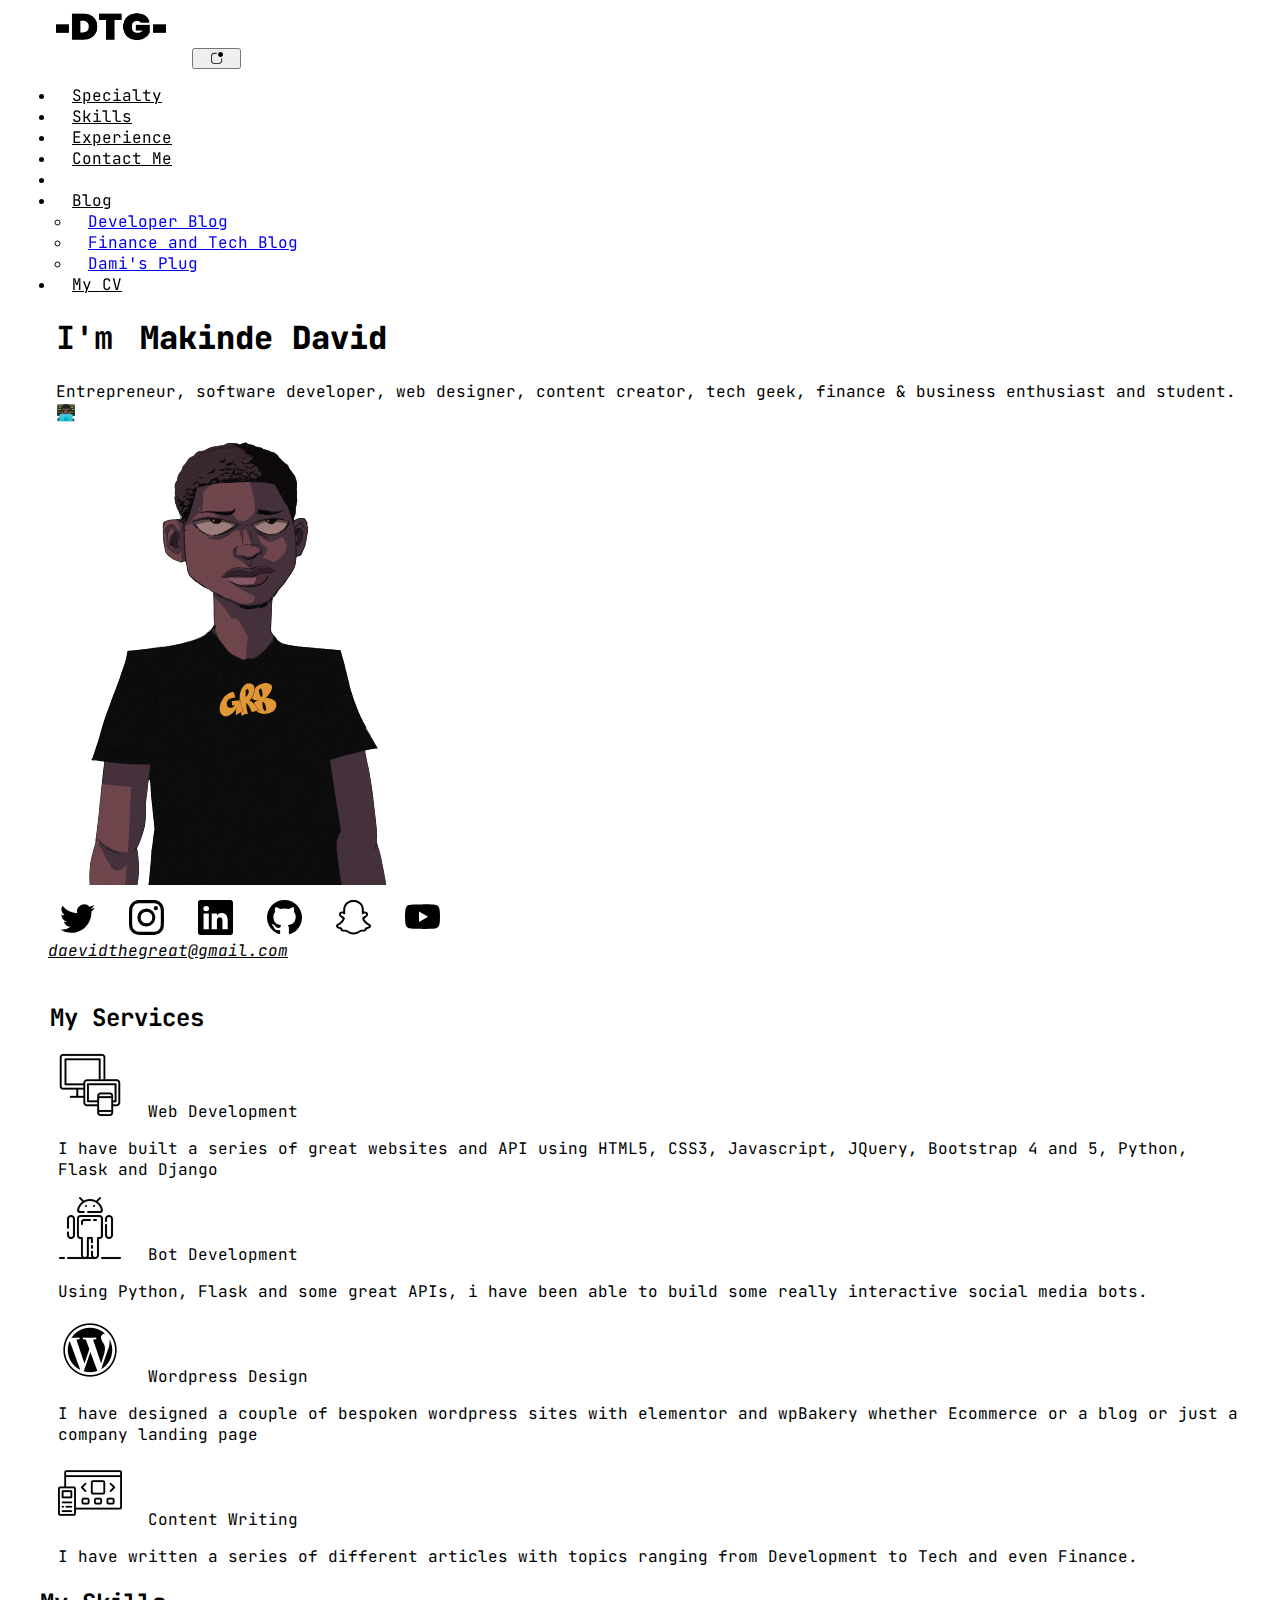
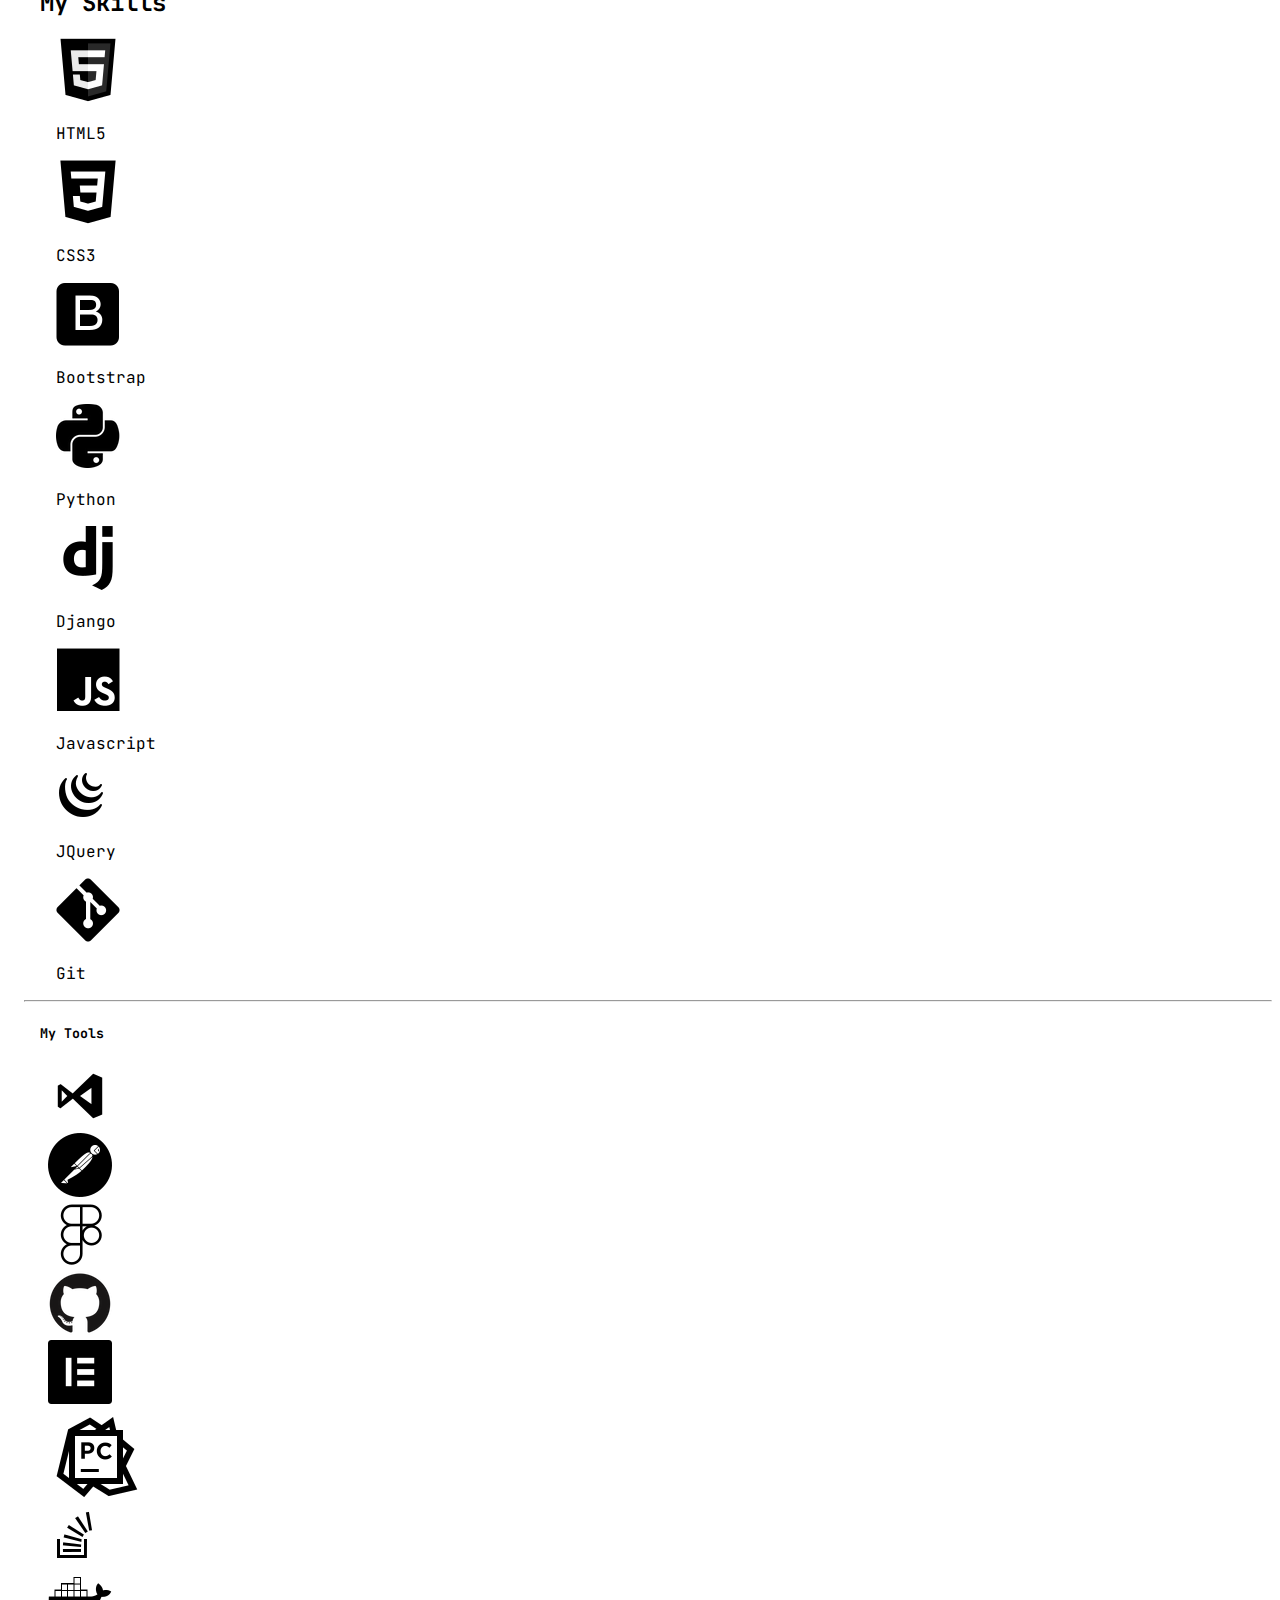
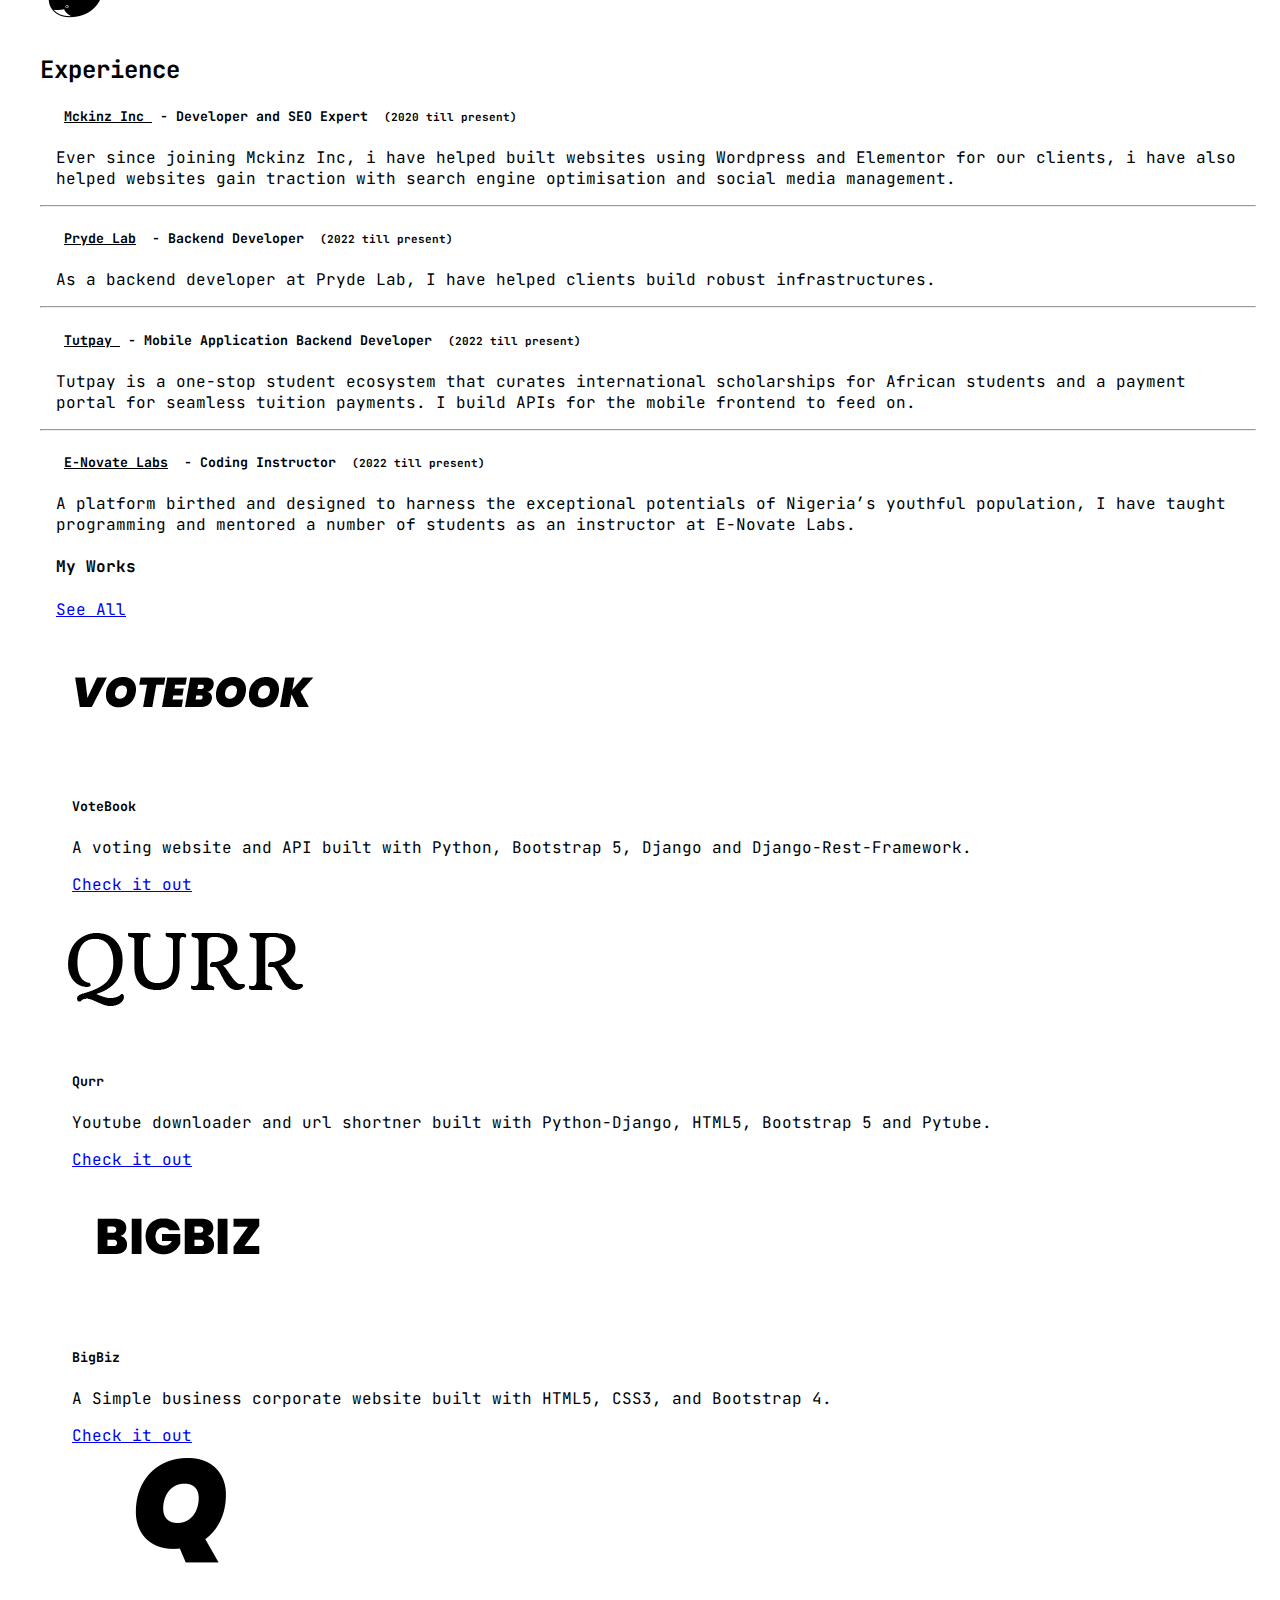
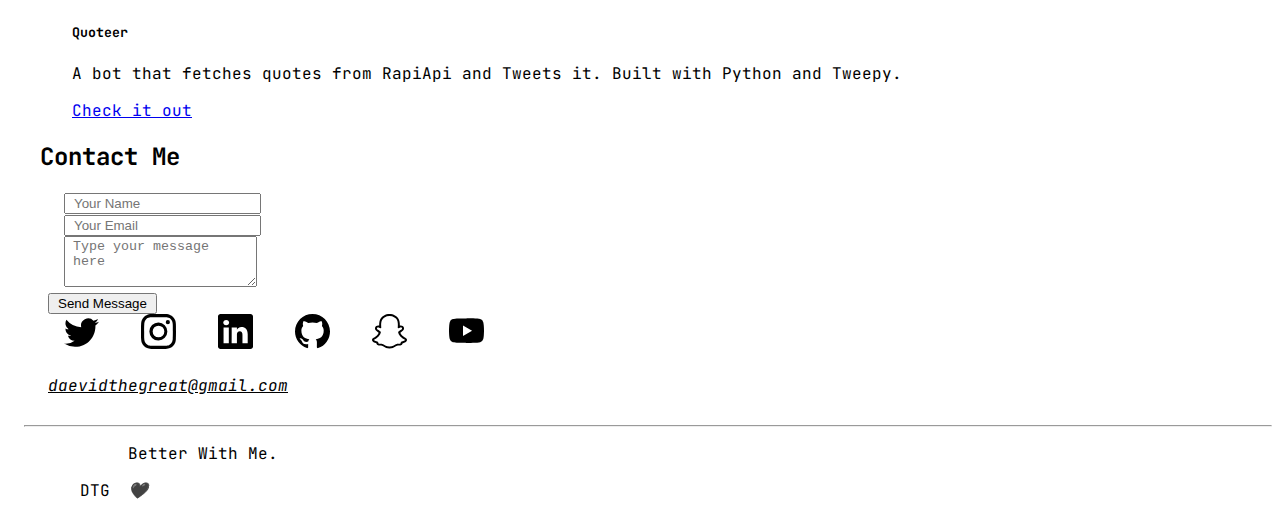
==== commit f6f7736d: "update!!!!!" ====
--- a/index.html
+++ b/index.html
@@ -237,7 +237,7 @@
         <h2 class="text-center mx-auto align-items-center my-5" id="experience">Experience</h2>
         <div class="container">
             <div class="col-md-11">
-                <h5><a href="https://mckinzinc.com/" target="_blank" style="color: Black;">Mckinz Inc </a> - Software Developer and SEO Expert <small>(2020 till present)</small></h5>
+                <h5><a href="https://mckinzinc.com/" target="_blank" style="color: Black;">Mckinz Inc </a> - Developer and SEO Expert <small>(2020 till present)</small></h5>
                 <p>Ever since joining Mckinz Inc, i have helped built websites using Wordpress and Elementor for our clients, i have also helped websites gain traction with search engine optimisation and social media management.</p>
             </div>
             <hr class="my-5">
